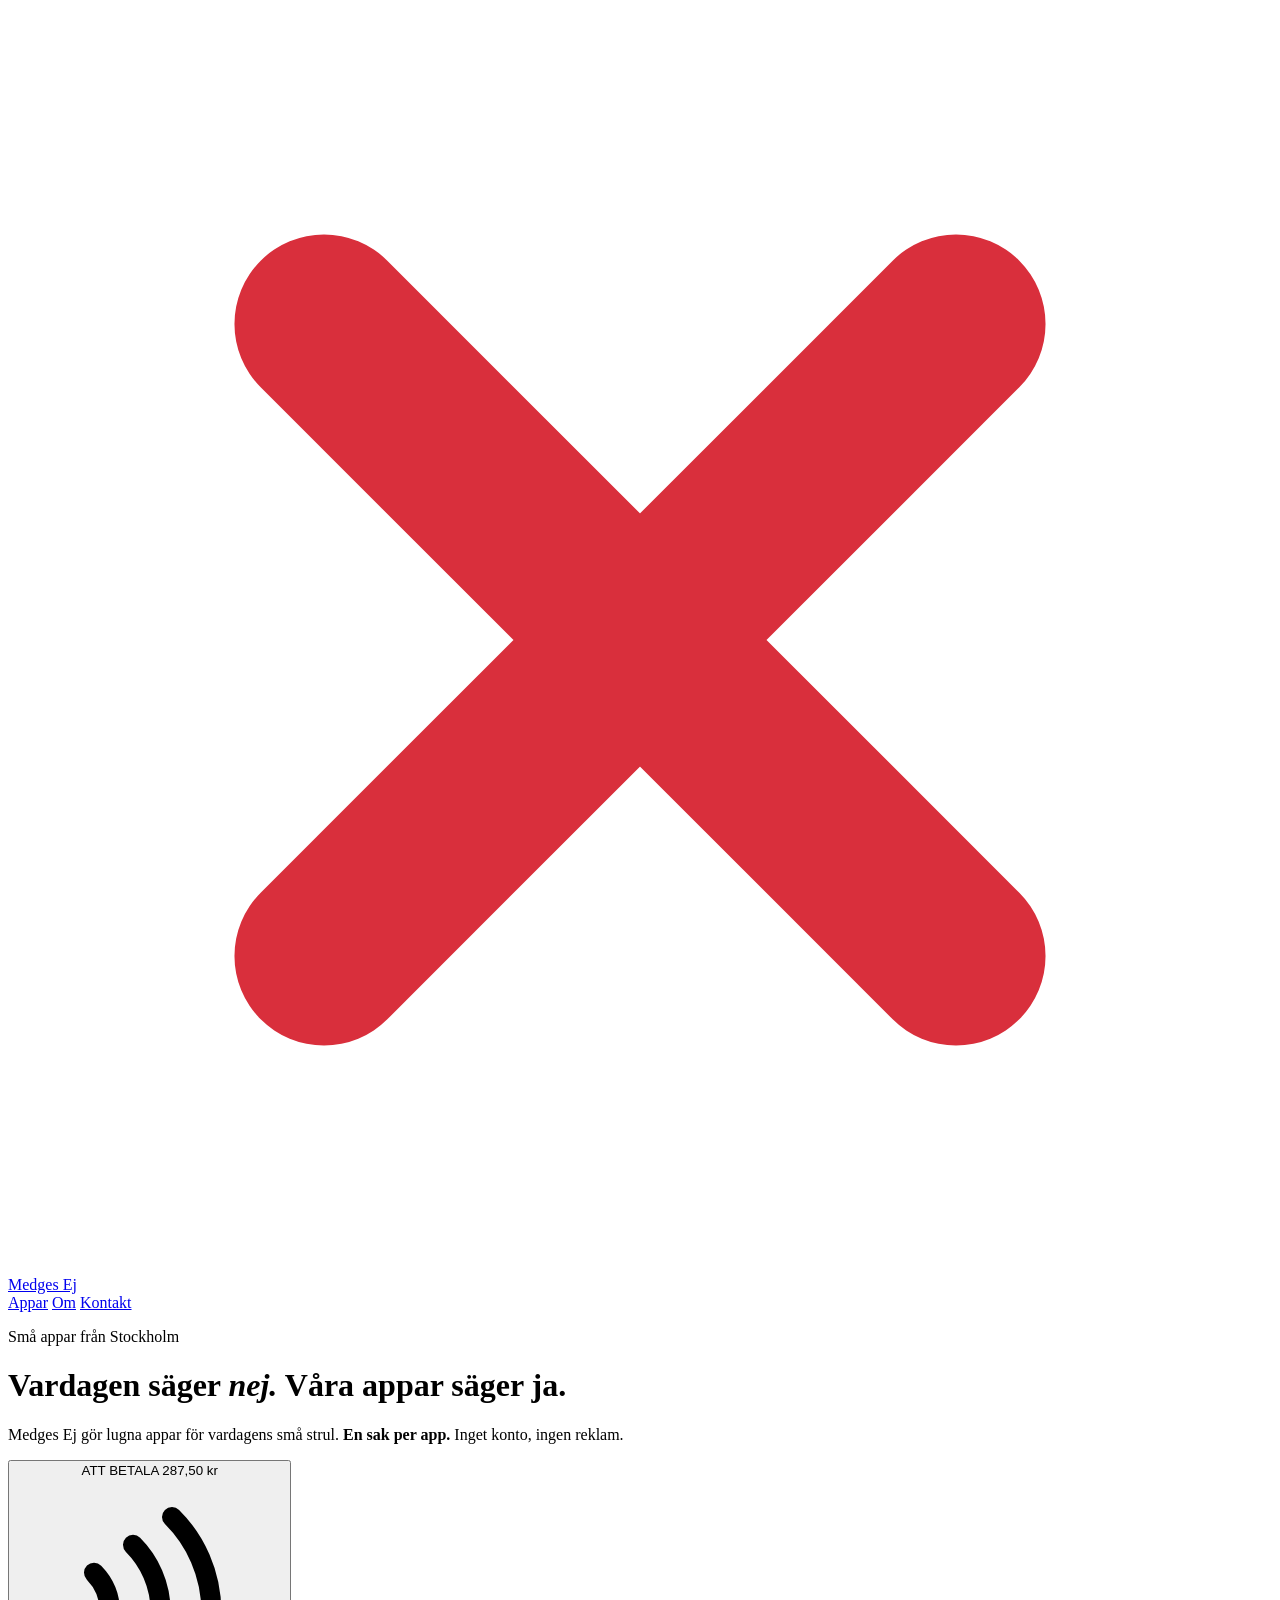
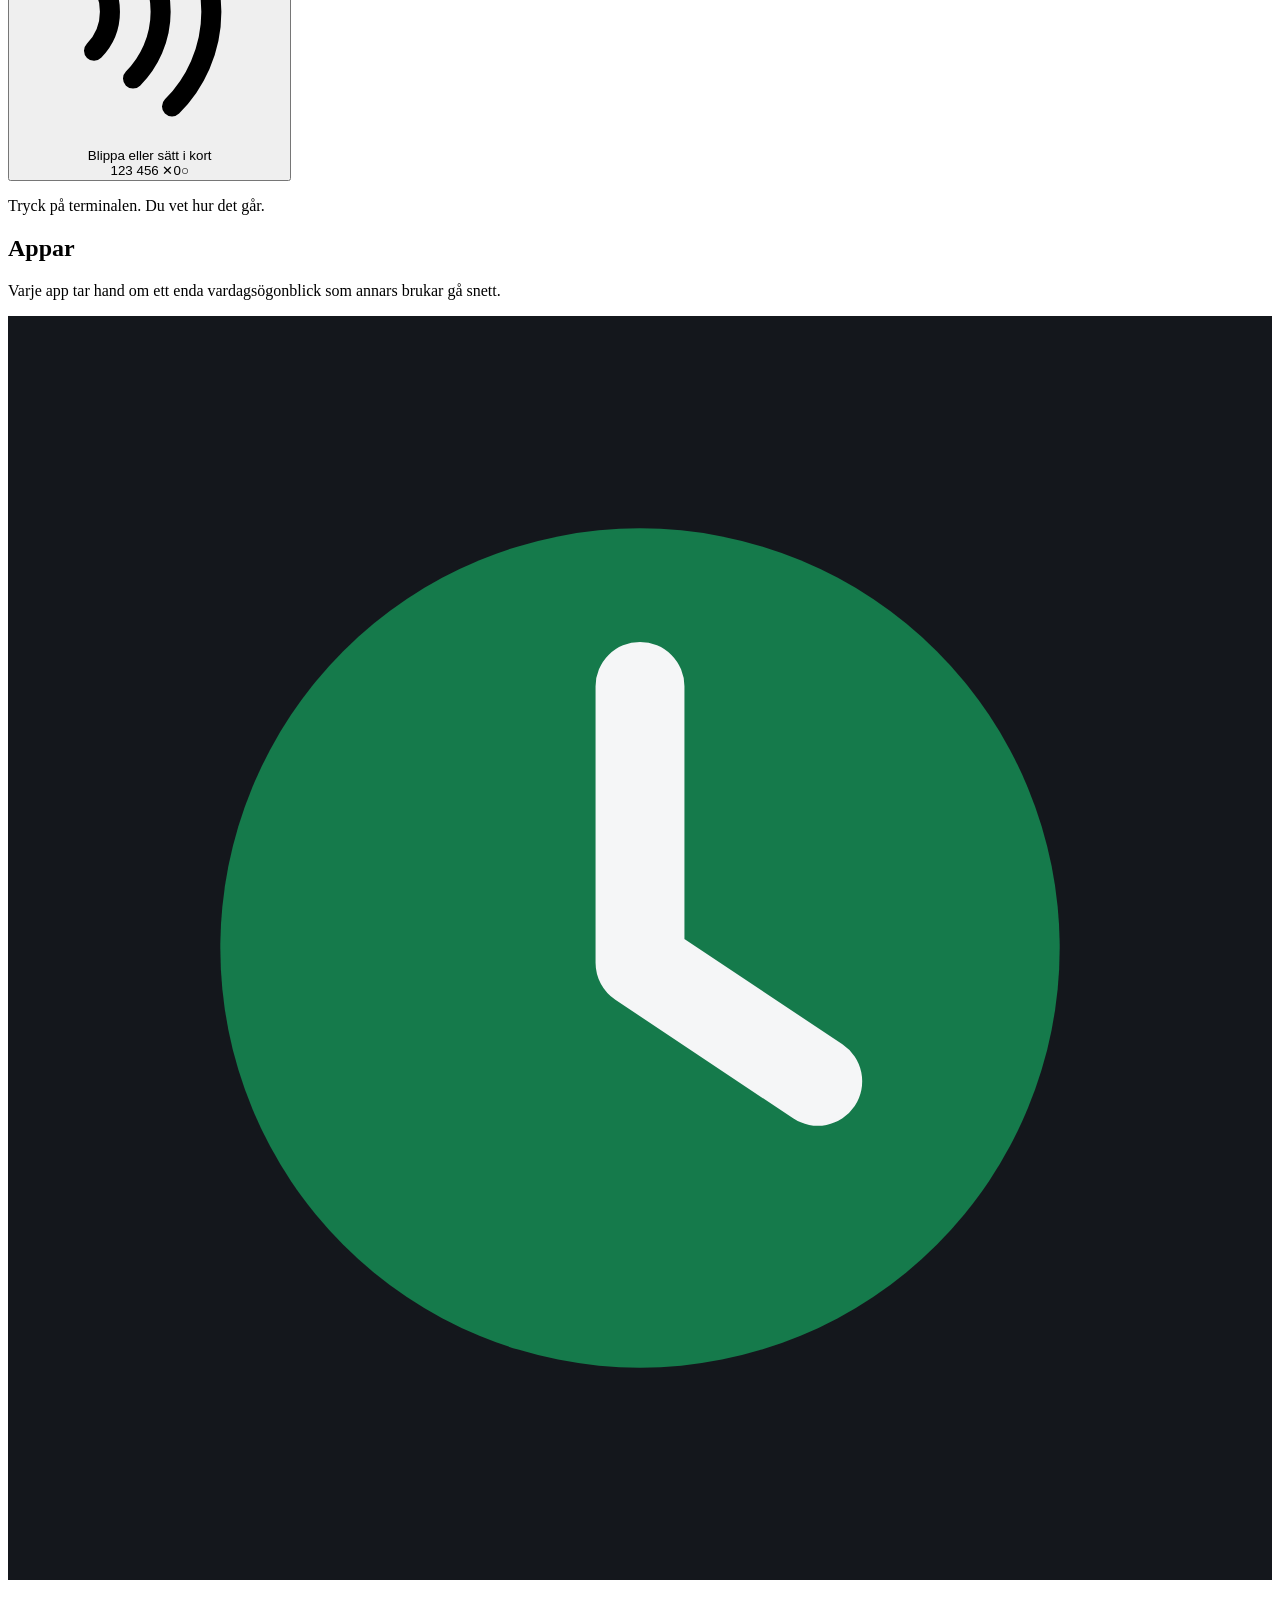
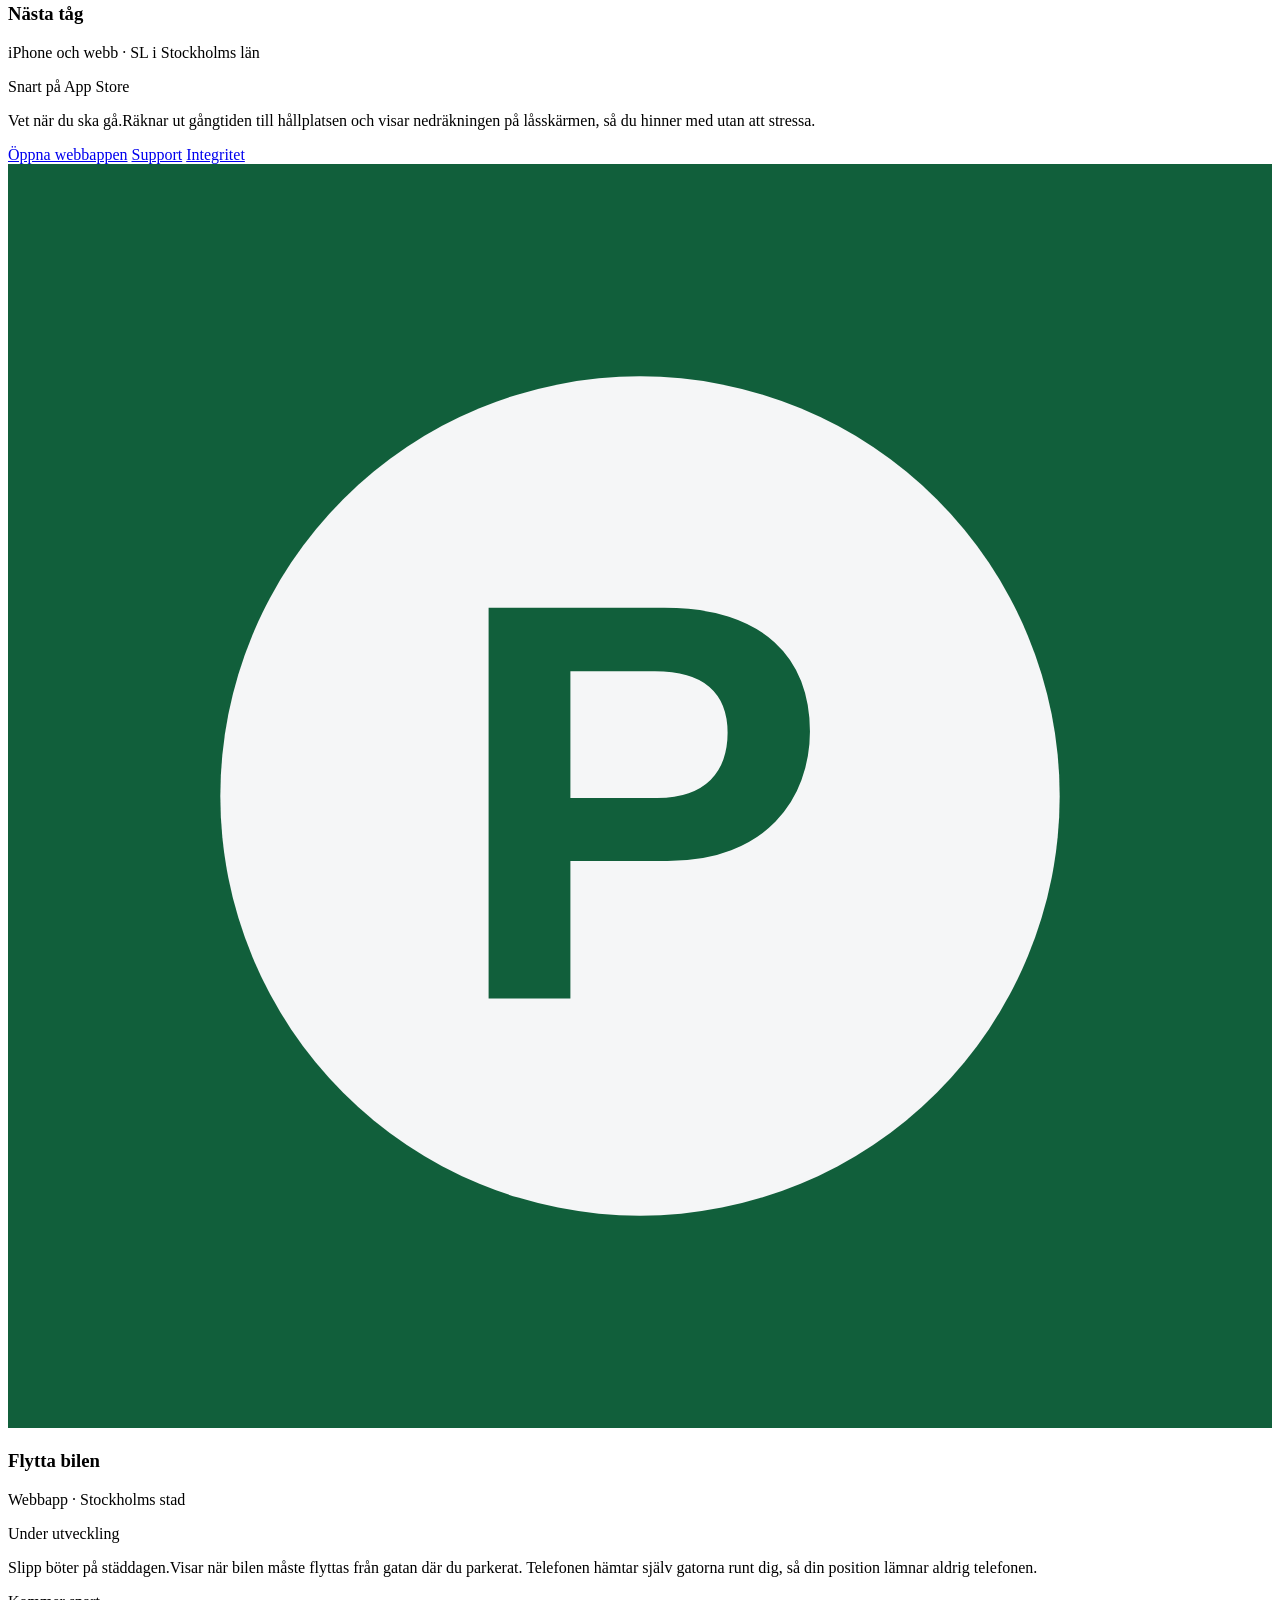
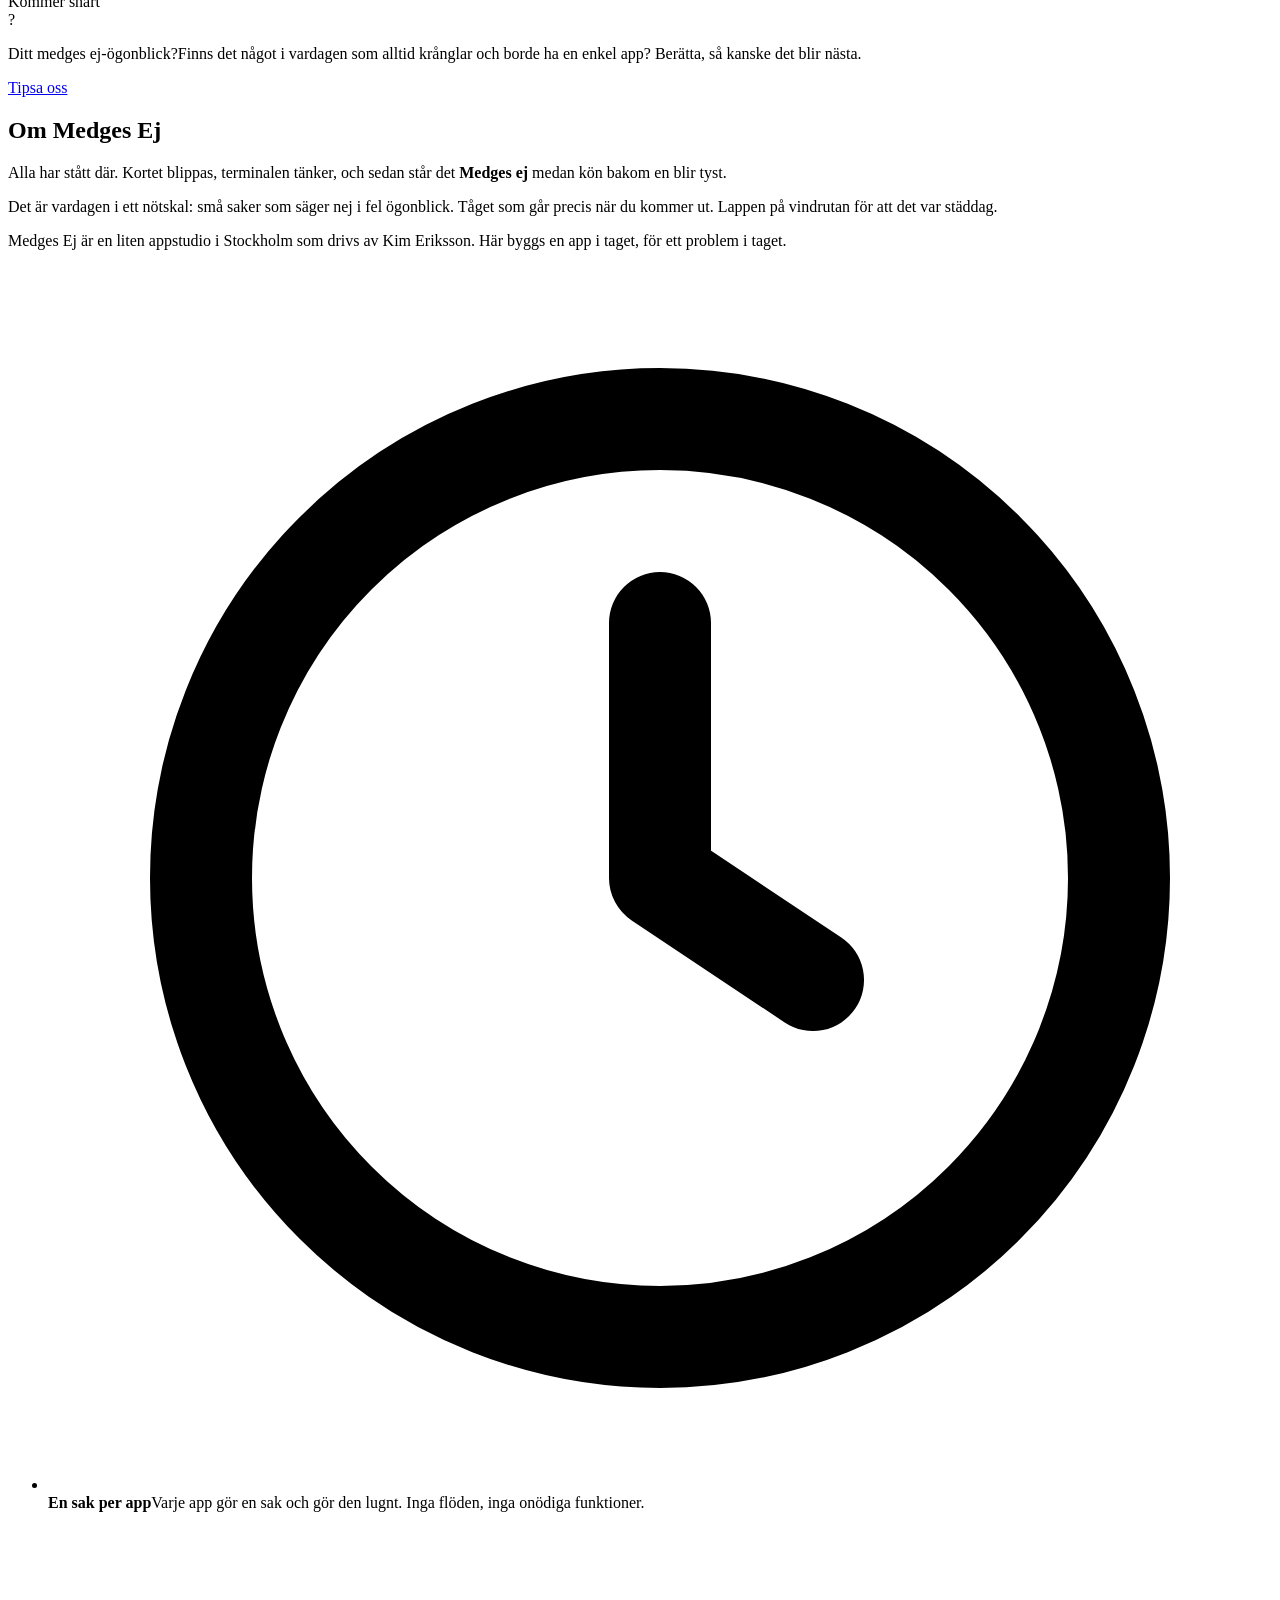
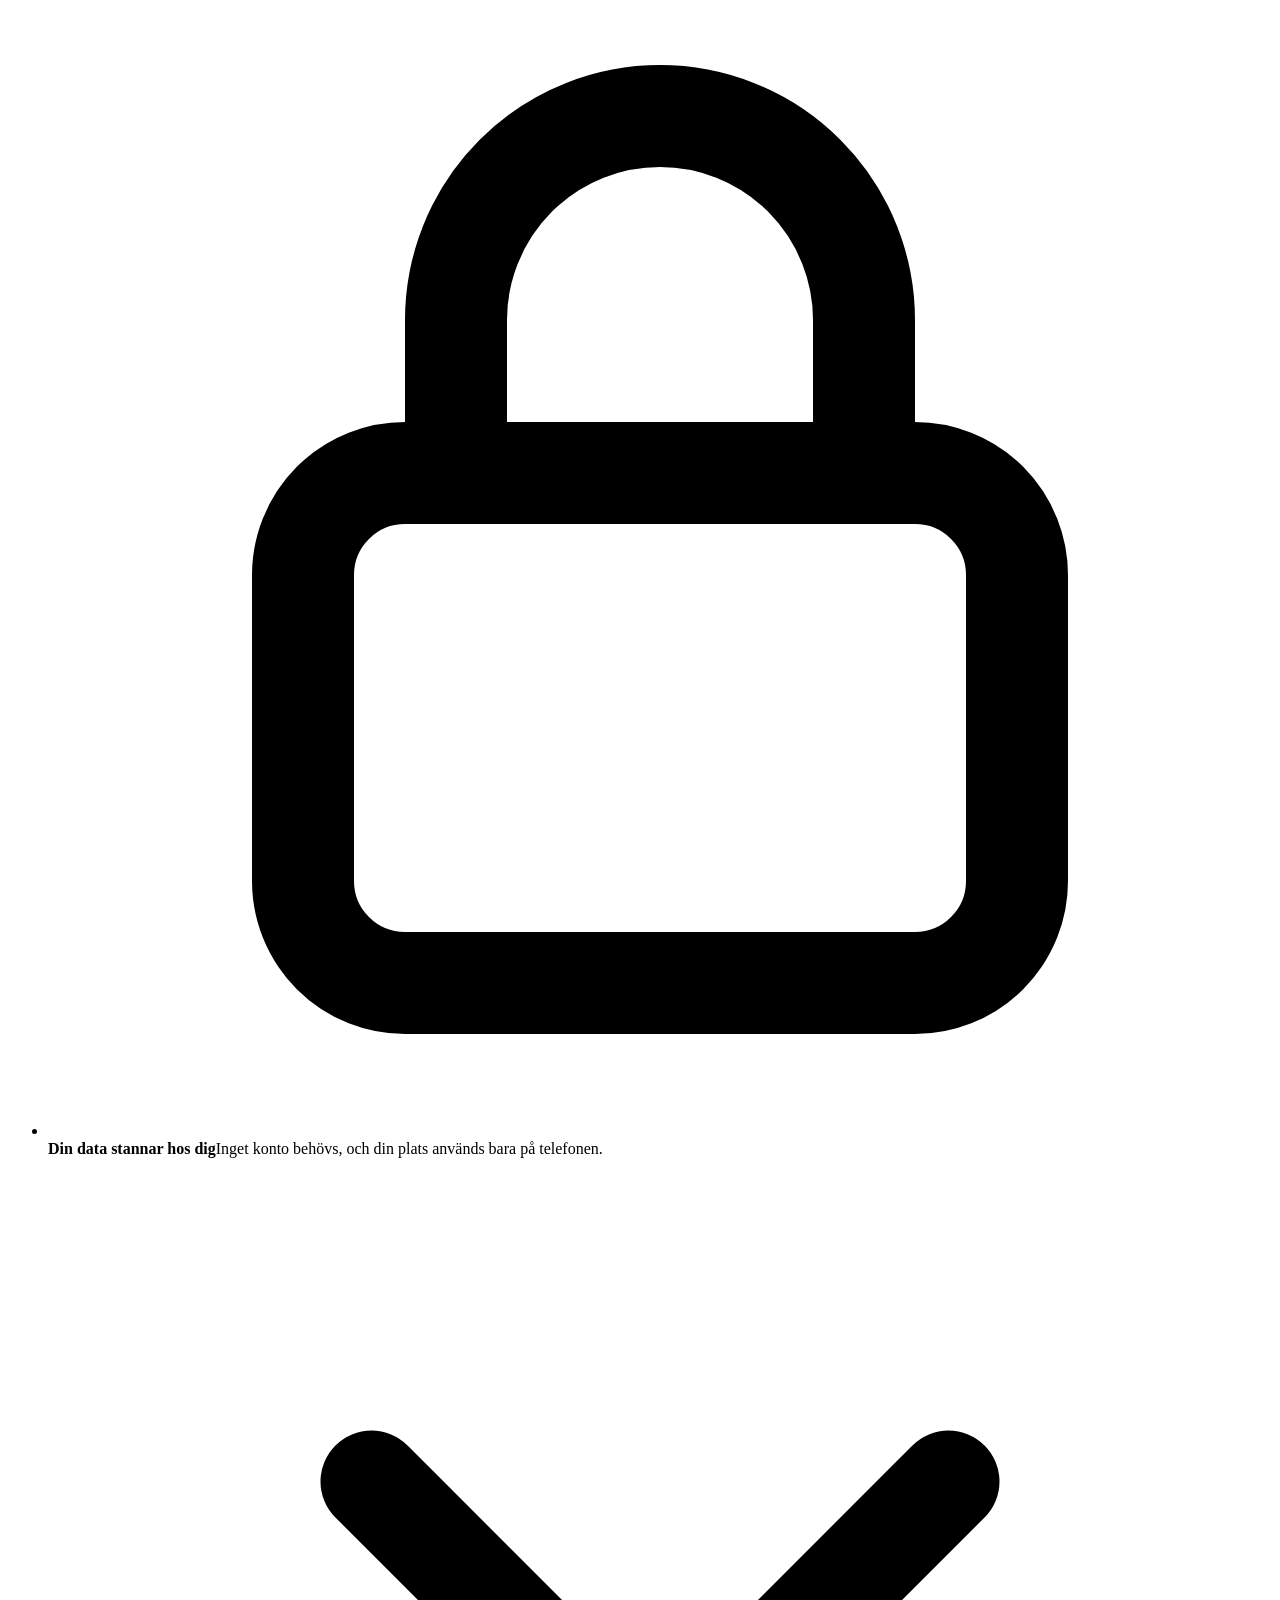
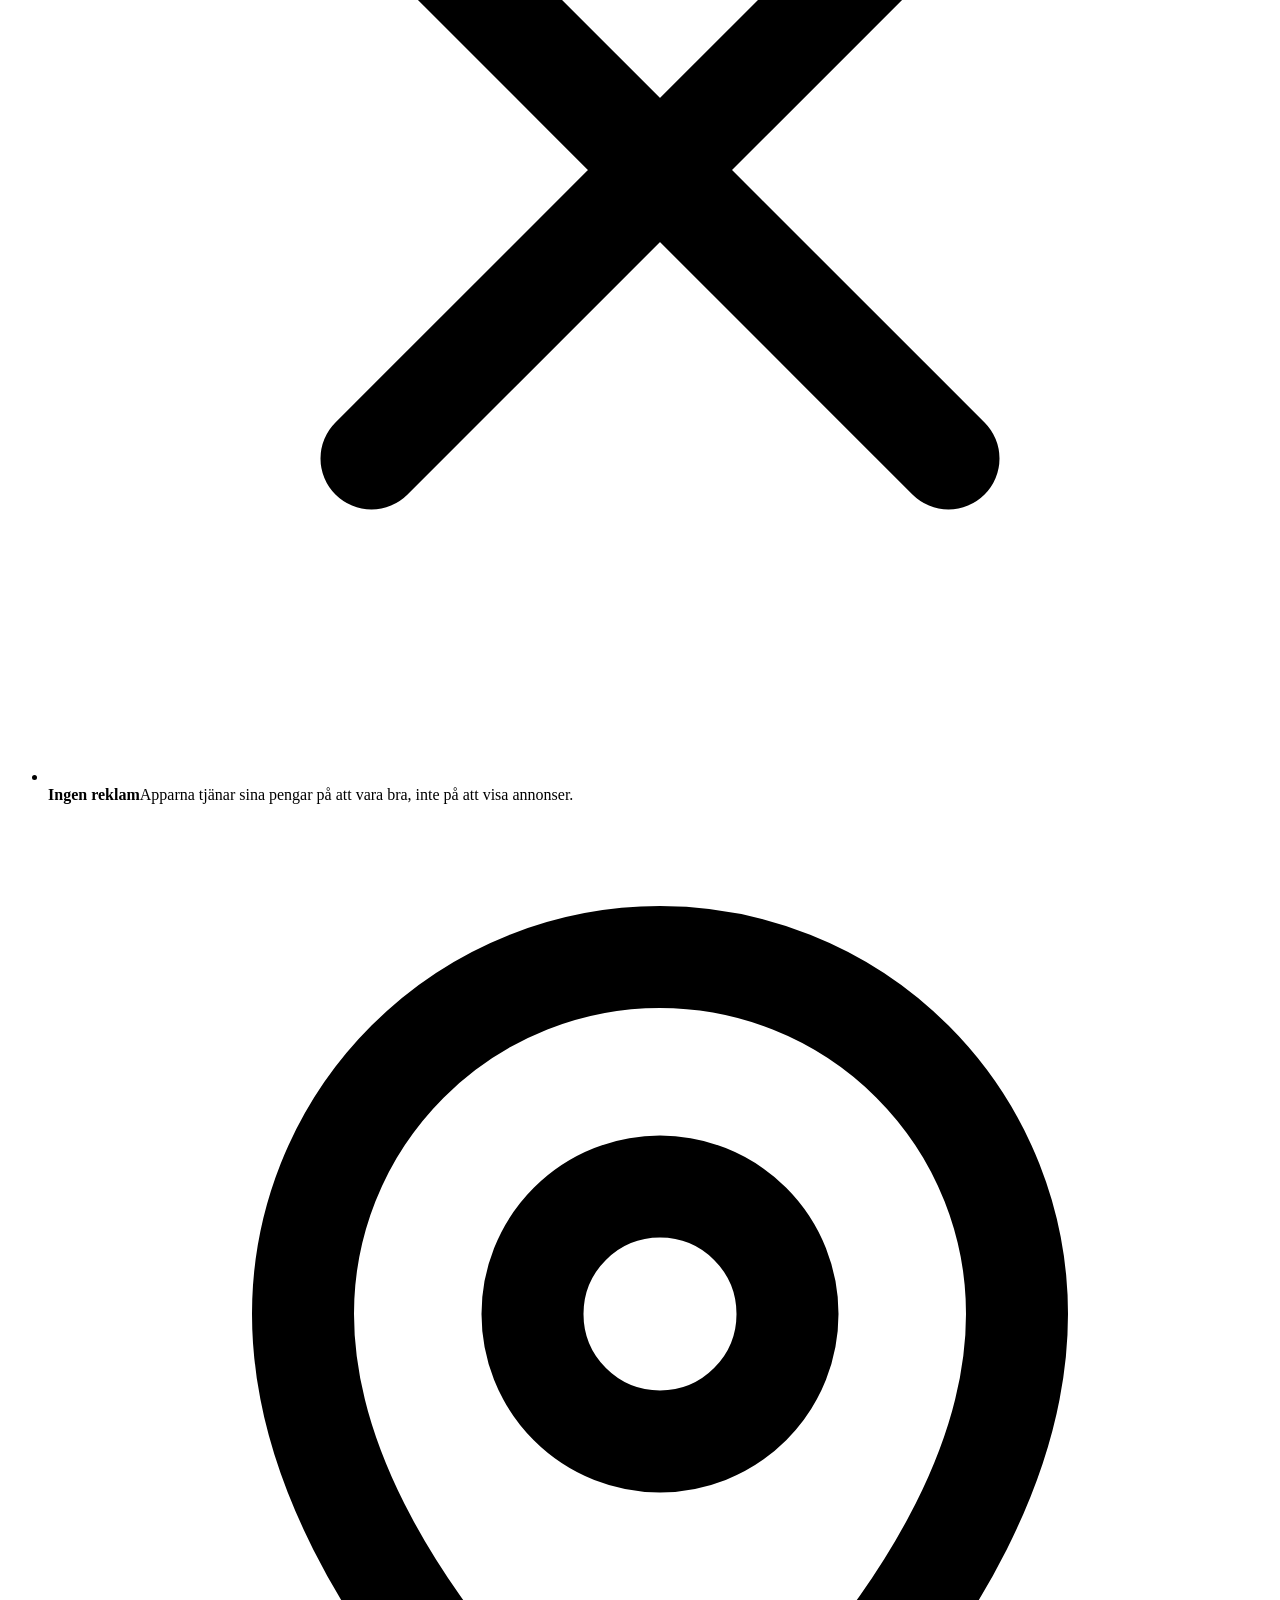
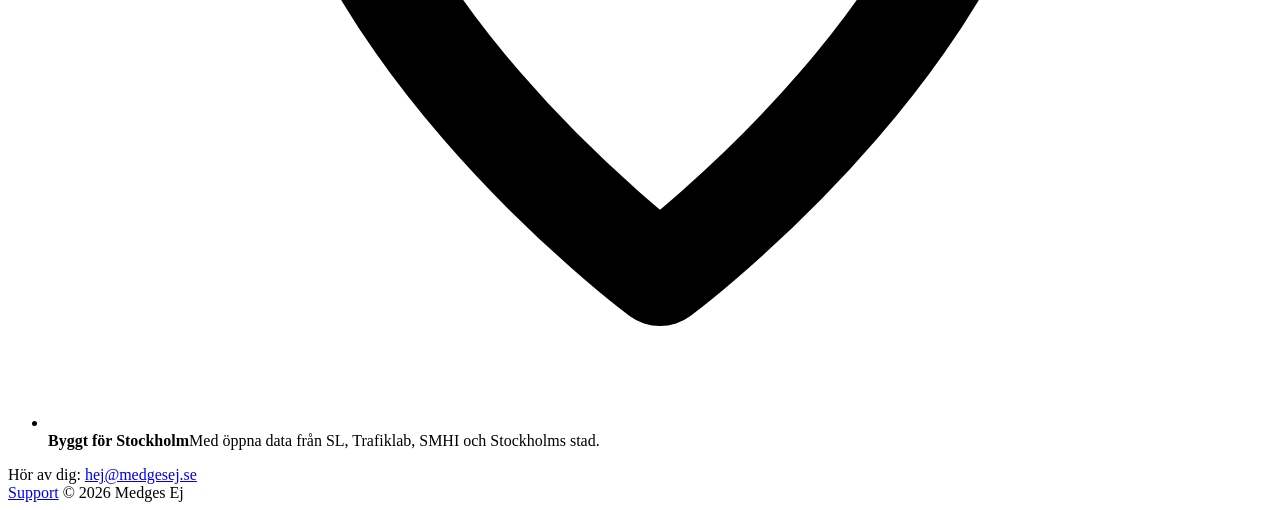
==== site/index.html @ c2c4c451 "Studiohubben på medgesej.se, med support och Nästa tåg inbyggda Hubben från designskissen blir egna " ====
<!doctype html>
<html lang="sv">
<head>
<meta charset="utf-8">
<meta name="viewport" content="width=device-width, initial-scale=1">
<title>Medges Ej – små appar för vardagens strul i Stockholm</title>
<meta name="description" content="Vardagen säger nej. Våra appar säger ja. Medges Ej är en liten appstudio i Stockholm som gör lugna appar för vardagens små strul. En sak per app, inget konto, ingen reklam.">
<link rel="canonical" href="https://medgesej.se/">
<meta name="theme-color" content="#eceeed" media="(prefers-color-scheme: light)">
<meta name="theme-color" content="#121514" media="(prefers-color-scheme: dark)">
<link rel="icon" href="/favicon.svg" type="image/svg+xml">
<link rel="apple-touch-icon" href="/apple-touch-icon.png">

<meta property="og:type" content="website">
<meta property="og:site_name" content="Medges Ej">
<meta property="og:locale" content="sv_SE">
<meta property="og:url" content="https://medgesej.se/">
<meta property="og:title" content="Vardagen säger nej. Våra appar säger ja.">
<meta property="og:description" content="Lugna appar för vardagens små strul i Stockholm. En sak per app, inget konto, ingen reklam.">
<meta property="og:image" content="https://medgesej.se/og.png">
<meta property="og:image:width" content="1200">
<meta property="og:image:height" content="630">
<meta property="og:image:alt" content="En kortterminal som visar Medges ej, bredvid rubriken Vardagen säger nej. Våra appar säger ja.">
<meta name="twitter:card" content="summary_large_image">

<link rel="preload" href="/fonts/familjen-grotesk-latin.woff2" as="font" type="font/woff2" crossorigin>
<link rel="preload" href="/fonts/figtree-latin.woff2" as="font" type="font/woff2" crossorigin>
<link rel="stylesheet" href="/style.css">
<script src="/main.js" defer></script>
</head>
<body>
<div class="wrap">
  <header class="top">
    <a class="logo" href="#top" aria-label="Medges Ej, till toppen">
      <span class="logo-x" aria-hidden="true"><svg viewBox="0 0 24 24" fill="none" stroke="#d92f3c" stroke-width="3.4" stroke-linecap="round"><path d="M6 6l12 12M18 6L6 18"/></svg></span>
      Medges Ej
    </a>
    <nav class="nav" aria-label="Huvudmeny">
      <a href="#appar">Appar</a>
      <a href="#om">Om</a>
      <a href="#kontakt">Kontakt</a>
    </nav>
  </header>

  <main id="top">
    <div class="hero">
      <div>
        <p class="eyebrow">Små appar från Stockholm</p>
        <h1>Vardagen säger <em>nej.</em> Våra appar säger ja.</h1>
        <p class="lede">Medges Ej gör lugna appar för vardagens små strul. <strong>En sak per app.</strong> Inget konto, ingen reklam.</p>
      </div>
      <div class="term-col">
        <button class="terminal" id="terminal" type="button" aria-label="Blippa kortet">
          <div class="screen" aria-live="polite">
            <div class="state" id="idle">
              <span class="amount-label">ATT BETALA</span>
              <span class="amount" id="amount">287,50 kr</span>
              <svg class="nfc" viewBox="0 0 24 24" fill="none" stroke="currentColor" stroke-width="1.8" stroke-linecap="round" aria-hidden="true">
                <path d="M7 8.5a5 5 0 0 1 0 7"/><path d="M10.5 6a8.5 8.5 0 0 1 0 12"/><path d="M14 3.5a12 12 0 0 1 0 17"/>
              </svg>
              <span class="prompt">Blippa eller sätt i kort</span>
            </div>
            <div class="state" id="busy" hidden>
              <div class="spinner" aria-hidden="true"></div>
              <span class="prompt">Behandlar…</span>
            </div>
            <div class="state" id="denied" hidden>
              <div class="x" aria-hidden="true">
                <svg viewBox="0 0 24 24" fill="none" stroke="#e0313f" stroke-width="3" stroke-linecap="round"><path d="M6 6l12 12M18 6L6 18"/></svg>
              </div>
              <span class="denied-title">Medges ej</span>
              <span class="denied-sub">Kontakta din kortutgivare</span>
            </div>
          </div>
          <div class="keys" aria-hidden="true">
            <span class="key">1</span><span class="key">2</span><span class="key">3</span>
            <span class="key">4</span><span class="key">5</span><span class="key">6</span>
            <span class="key red">✕</span><span class="key">0</span><span class="key green">○</span>
          </div>
          <div class="slot" aria-hidden="true"></div>
        </button>
        <p class="term-note" id="termNote">Tryck på terminalen. Du vet hur det går.</p>
      </div>
    </div>

    <section id="appar" aria-labelledby="appar-rubrik">
      <h2 id="appar-rubrik">Appar</h2>
      <p class="section-lede">Varje app tar hand om ett enda vardagsögonblick som annars brukar gå snett.</p>

      <div class="apps">
        <article class="app">
          <div class="app-head">
            <div class="app-icon" aria-hidden="true"><svg xmlns="http://www.w3.org/2000/svg" viewBox="0 0 512 512"><rect width="512" height="512" fill="#14171c"/><circle cx="256" cy="256" r="170" fill="#157a4b"/><path d="M256 150v112l72 48" fill="none" stroke="#f5f6f7" stroke-width="36" stroke-linecap="round" stroke-linejoin="round"/></svg></div>
            <div>
              <h3>Nästa tåg</h3>
              <p class="where">iPhone och webb · SL i Stockholms län</p>
            </div>
          </div>
          <span class="pill soon">Snart på App Store</span>
          <p class="what"><span class="tagline">Vet när du ska gå.</span>Räknar ut gångtiden till hållplatsen och visar nedräkningen på låsskärmen, så du hinner med utan att stressa.</p>
          <div class="links">
            <a class="primary" href="/nasta-tag/">Öppna webbappen</a>
            <a href="/support/">Support</a>
            <a href="/nasta-tag/integritet.html">Integritet</a>
          </div>
        </article>

        <article class="app">
          <div class="app-head">
            <div class="app-icon" aria-hidden="true"><svg xmlns="http://www.w3.org/2000/svg" viewBox="0 0 512 512"><rect width="512" height="512" fill="#115f3b"/><circle cx="256" cy="256" r="170" fill="#f5f6f7"/><text x="256" y="338" font-family="Helvetica,Arial,sans-serif" font-size="230" font-weight="700" text-anchor="middle" fill="#115f3b">P</text></svg></div>
            <div>
              <h3>Flytta bilen</h3>
              <p class="where">Webbapp · Stockholms stad</p>
            </div>
          </div>
          <span class="pill dev">Under utveckling</span>
          <p class="what"><span class="tagline">Slipp böter på städdagen.</span>Visar när bilen måste flyttas från gatan där du parkerat. Telefonen hämtar själv gatorna runt dig, så din position lämnar aldrig telefonen.</p>
          <div class="links">
            <span class="off">Kommer snart</span>
          </div>
        </article>

        <article class="app next">
          <div class="q" aria-hidden="true">?</div>
          <p class="what"><span class="tagline">Ditt medges ej-ögonblick?</span>Finns det något i vardagen som alltid krånglar och borde ha en enkel app? Berätta, så kanske det blir nästa.</p>
          <div class="links">
            <a href="mailto:hej@medgesej.se?subject=Tips%20p%C3%A5%20en%20app">Tipsa oss</a>
          </div>
        </article>
      </div>
    </section>

    <section id="om" aria-labelledby="om-rubrik">
      <div class="about">
        <div>
          <h2 id="om-rubrik">Om Medges Ej</h2>
          <p>Alla har stått där. Kortet blippas, terminalen tänker, och sedan står det <strong>Medges ej</strong> medan kön bakom en blir tyst.</p>
          <p>Det är vardagen i ett nötskal: små saker som säger nej i fel ögonblick. Tåget som går precis när du kommer ut. Lappen på vindrutan för att det var städdag.</p>
          <p>Medges Ej är en liten appstudio i Stockholm som drivs av Kim Eriksson. Här byggs en app i taget, för ett problem i taget.</p>
        </div>
        <ul class="principles" aria-label="Så bygger vi apparna">
          <li>
            <svg viewBox="0 0 24 24" fill="none" stroke="currentColor" stroke-width="2" stroke-linecap="round" stroke-linejoin="round" aria-hidden="true"><circle cx="12" cy="12" r="9"/><path d="M12 7v5l3 2"/></svg>
            <div><b>En sak per app</b><span>Varje app gör en sak och gör den lugnt. Inga flöden, inga onödiga funktioner.</span></div>
          </li>
          <li>
            <svg viewBox="0 0 24 24" fill="none" stroke="currentColor" stroke-width="2" stroke-linecap="round" stroke-linejoin="round" aria-hidden="true"><rect x="5" y="11" width="14" height="10" rx="2"/><path d="M8 11V8a4 4 0 0 1 8 0v3"/></svg>
            <div><b>Din data stannar hos dig</b><span>Inget konto behövs, och din plats används bara på telefonen.</span></div>
          </li>
          <li>
            <svg viewBox="0 0 24 24" fill="none" stroke="currentColor" stroke-width="2" stroke-linecap="round" stroke-linejoin="round" aria-hidden="true"><path d="M4 12h16M12 4v16" transform="rotate(45 12 12)"/></svg>
            <div><b>Ingen reklam</b><span>Apparna tjänar sina pengar på att vara bra, inte på att visa annonser.</span></div>
          </li>
          <li>
            <svg viewBox="0 0 24 24" fill="none" stroke="currentColor" stroke-width="2" stroke-linecap="round" stroke-linejoin="round" aria-hidden="true"><path d="M12 21s-7-5.2-7-11a7 7 0 0 1 14 0c0 5.8-7 11-7 11z"/><circle cx="12" cy="10" r="2.5"/></svg>
            <div><b>Byggt för Stockholm</b><span>Med öppna data från SL, Trafiklab, SMHI och Stockholms stad.</span></div>
          </li>
        </ul>
      </div>
    </section>
  </main>

  <footer id="kontakt">
    <div class="contact">
      <span>Hör av dig:</span>
      <a href="mailto:hej@medgesej.se">hej@medgesej.se</a>
      <button class="copy" id="copyMail" type="button" hidden>Kopiera</button>
      <span id="copyOut" aria-live="polite"></span>
    </div>
    <div class="foot-links">
      <a href="/support/">Support</a>
      <span>© 2026 Medges Ej</span>
    </div>
  </footer>
</div>
</body>
</html>
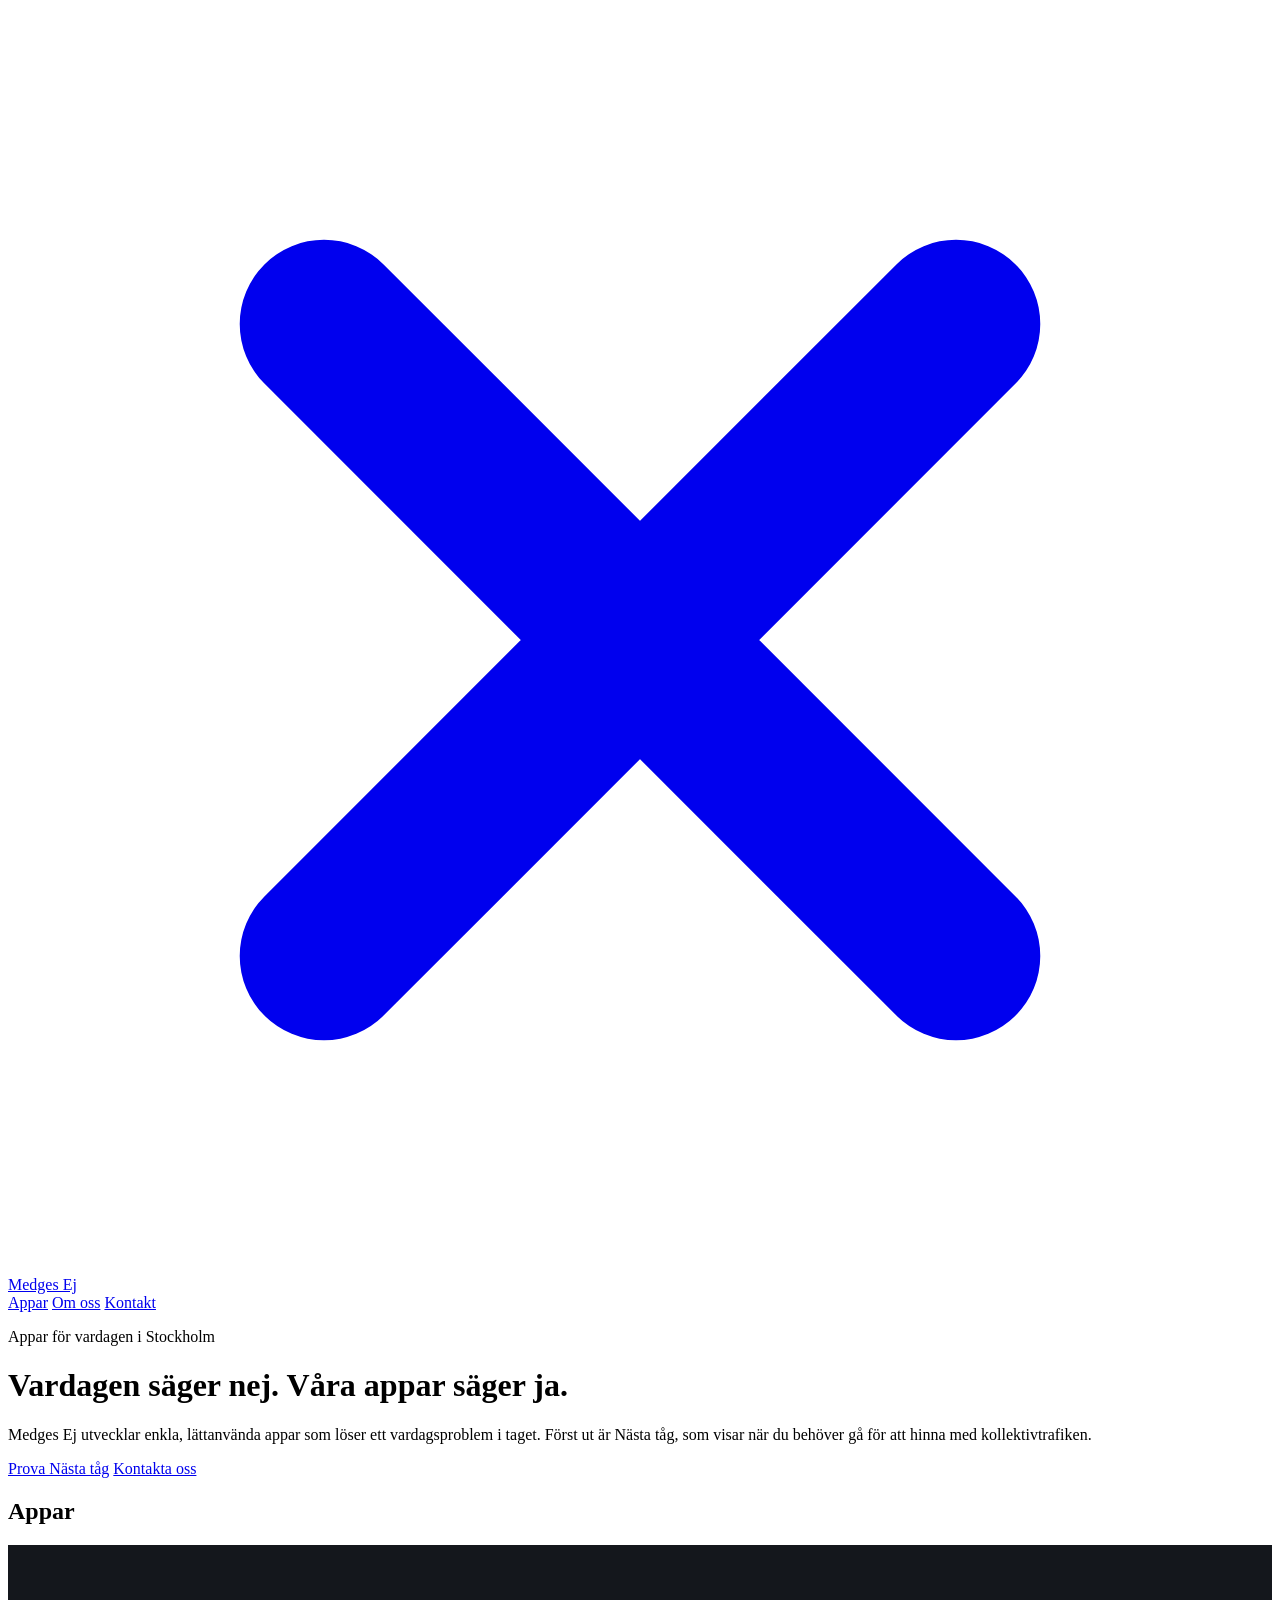
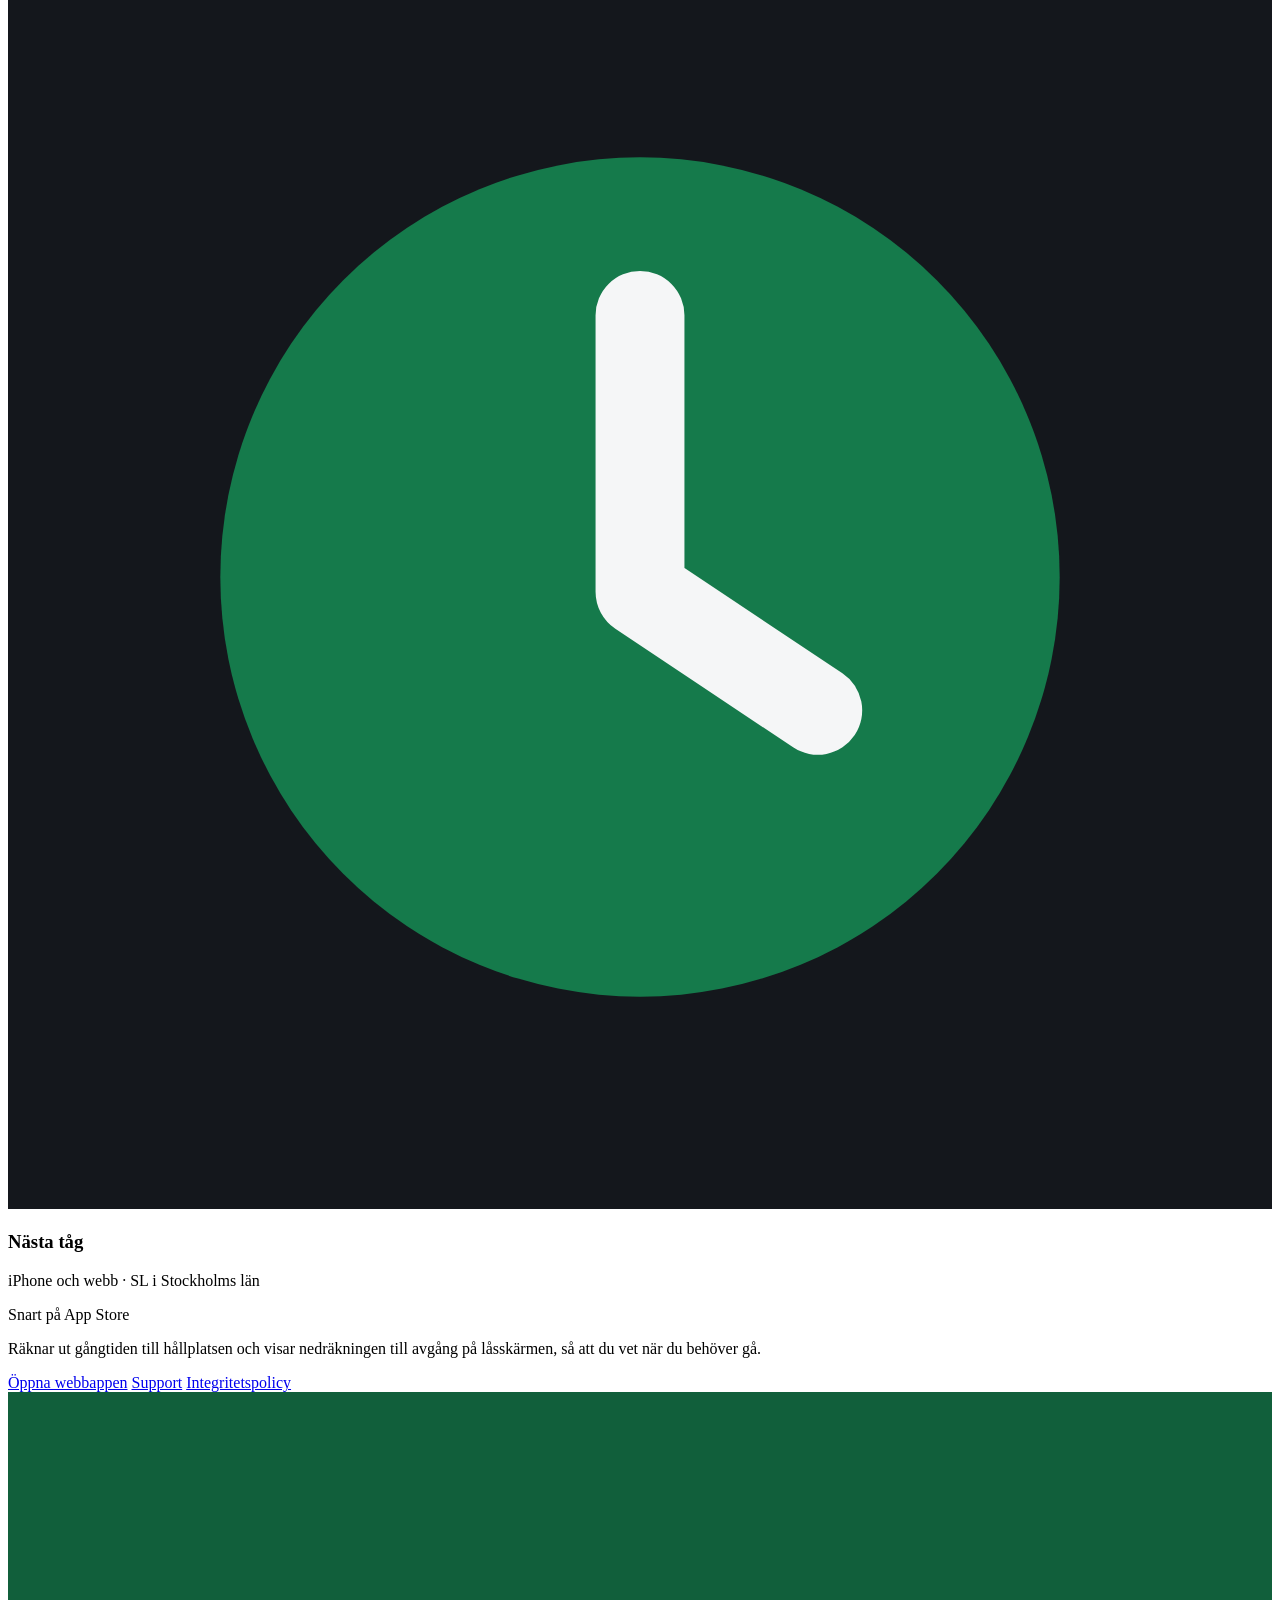
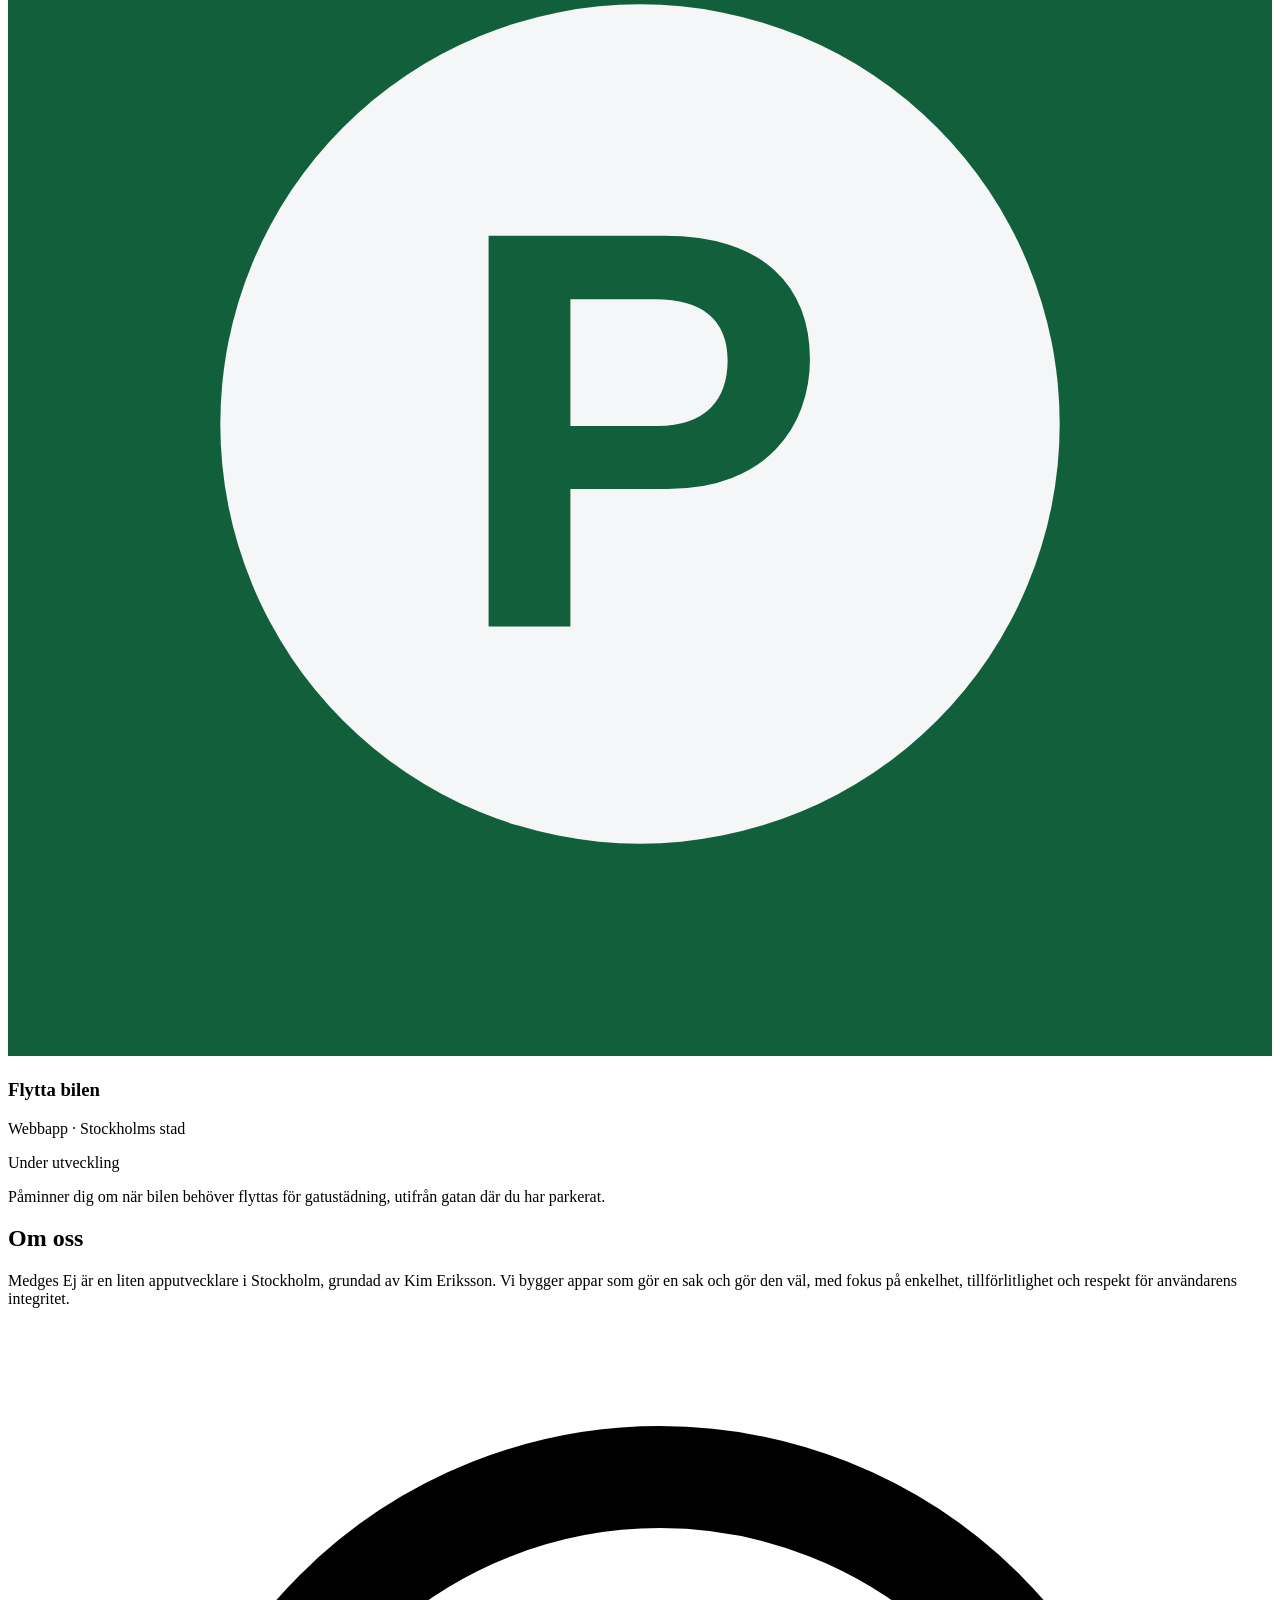
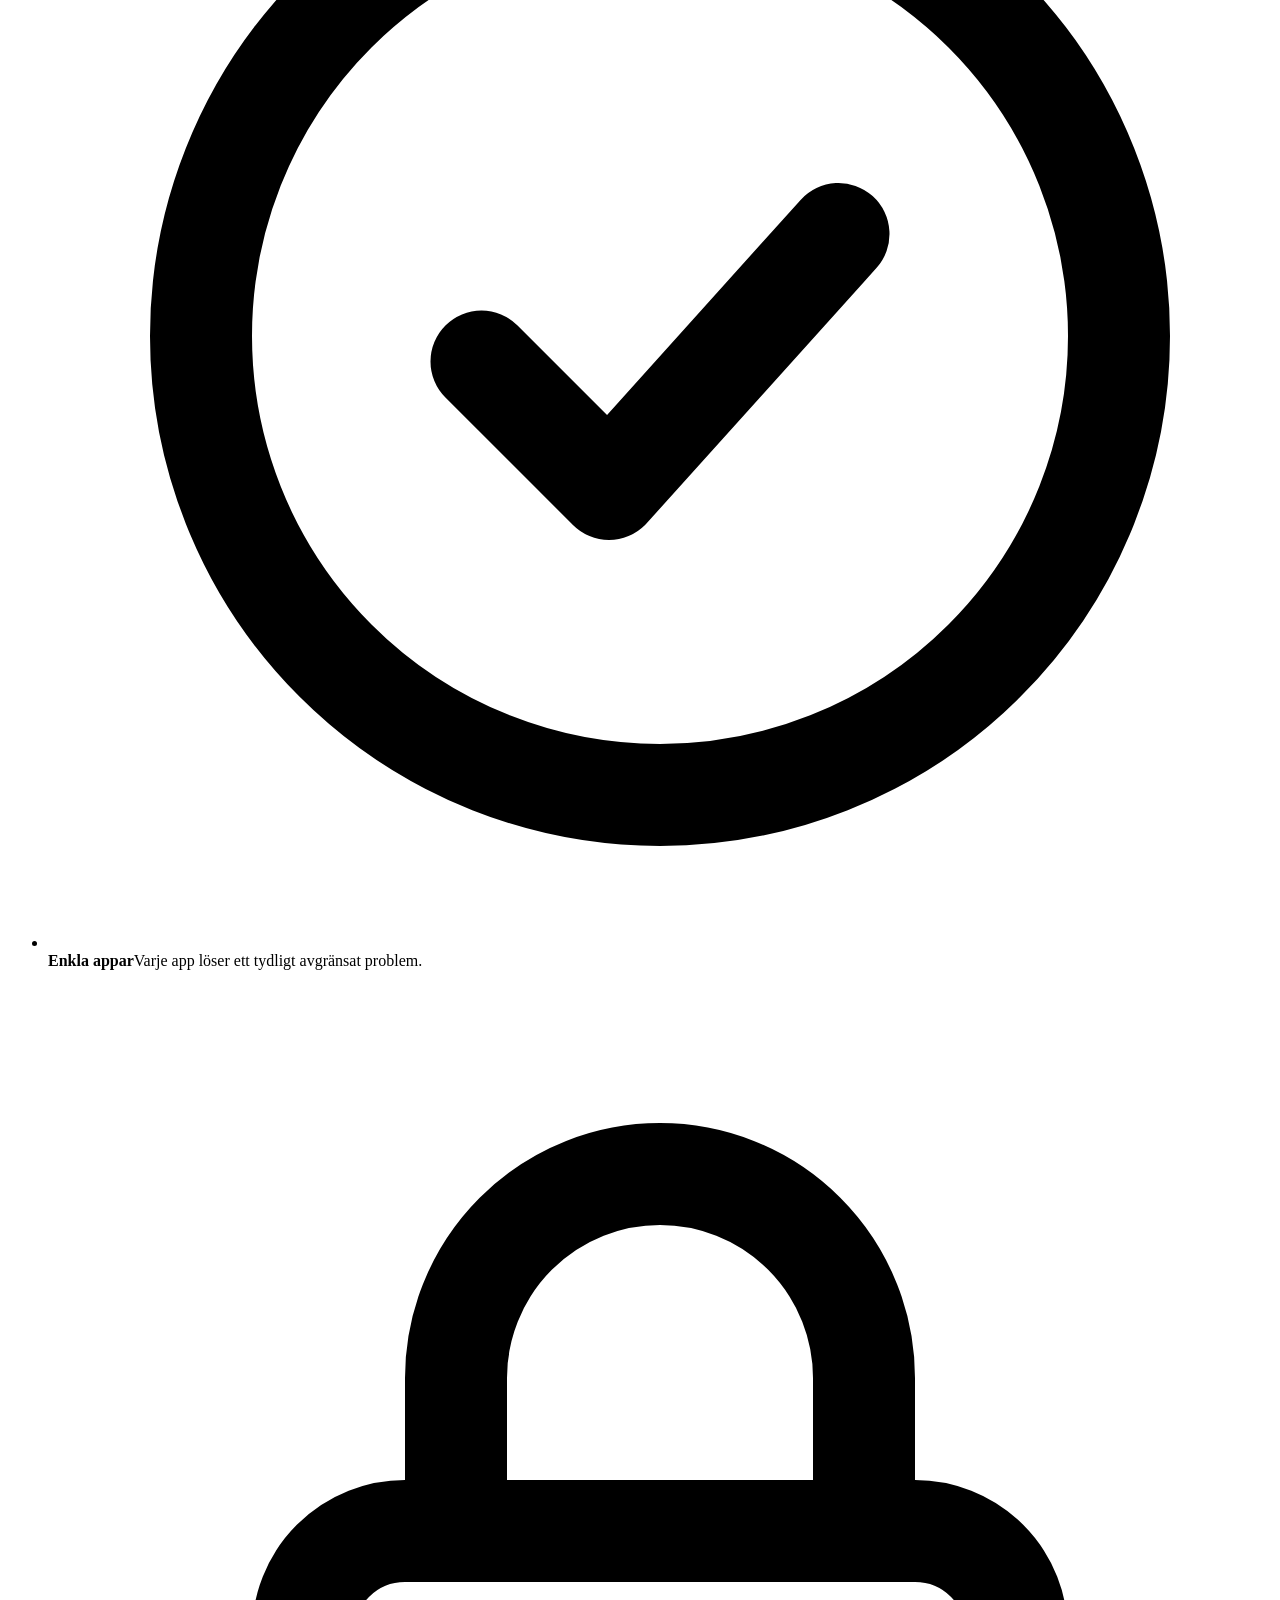
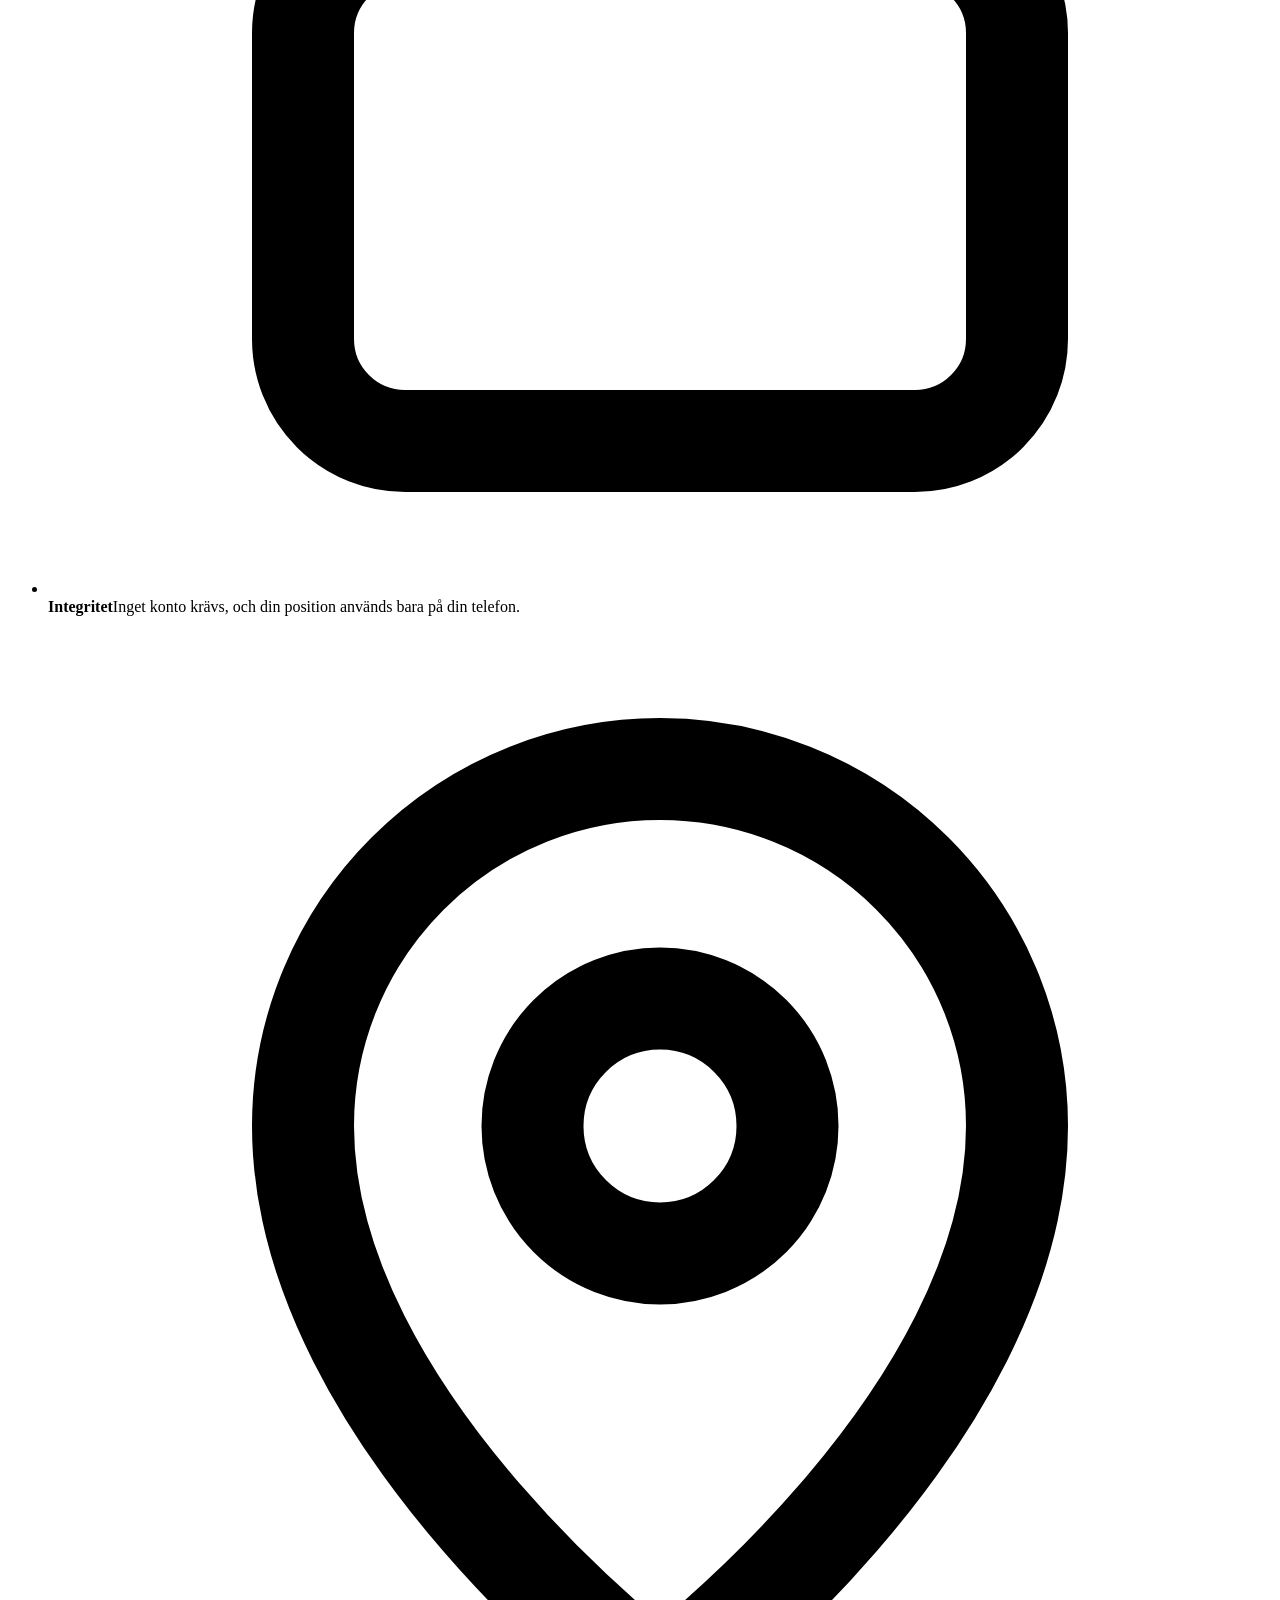
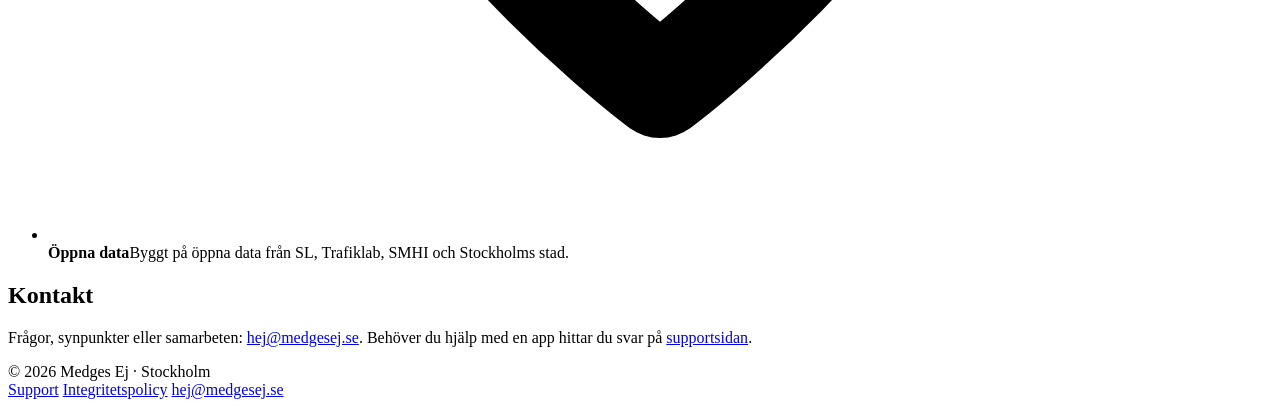
==== commit 4cf84136: "Saklig startsida: betalterminalen och skämten tas bort Terminalen med blippljud och Medges ej-skärme" ====
--- a/site/index.html
+++ b/site/index.html
@@ -3,10 +3,10 @@
 <head>
 <meta charset="utf-8">
 <meta name="viewport" content="width=device-width, initial-scale=1">
-<title>Medges Ej – små appar för vardagens strul i Stockholm</title>
-<meta name="description" content="Vardagen säger nej. Våra appar säger ja. Medges Ej är en liten appstudio i Stockholm som gör lugna appar för vardagens små strul. En sak per app, inget konto, ingen reklam.">
+<title>Medges Ej – appar för vardagen i Stockholm</title>
+<meta name="description" content="Medges Ej utvecklar enkla appar för vardagen i Stockholm. Appen Nästa tåg visar när du behöver gå för att hinna med kollektivtrafiken.">
 <link rel="canonical" href="https://medgesej.se/">
-<meta name="theme-color" content="#eceeed" media="(prefers-color-scheme: light)">
+<meta name="theme-color" content="#f6f7f6" media="(prefers-color-scheme: light)">
 <meta name="theme-color" content="#121514" media="(prefers-color-scheme: dark)">
 <link rel="icon" href="/favicon.svg" type="image/svg+xml">
 <link rel="apple-touch-icon" href="/apple-touch-icon.png">
@@ -15,77 +15,45 @@
 <meta property="og:site_name" content="Medges Ej">
 <meta property="og:locale" content="sv_SE">
 <meta property="og:url" content="https://medgesej.se/">
-<meta property="og:title" content="Vardagen säger nej. Våra appar säger ja.">
-<meta property="og:description" content="Lugna appar för vardagens små strul i Stockholm. En sak per app, inget konto, ingen reklam.">
+<meta property="og:title" content="Medges Ej – appar för vardagen i Stockholm">
+<meta property="og:description" content="Enkla appar för vardagen i Stockholm. Först ut är Nästa tåg.">
 <meta property="og:image" content="https://medgesej.se/og.png">
 <meta property="og:image:width" content="1200">
 <meta property="og:image:height" content="630">
-<meta property="og:image:alt" content="En kortterminal som visar Medges ej, bredvid rubriken Vardagen säger nej. Våra appar säger ja.">
+<meta property="og:image:alt" content="Medges Ej – appar för vardagen i Stockholm">
 <meta name="twitter:card" content="summary_large_image">
 
 <link rel="preload" href="/fonts/familjen-grotesk-latin.woff2" as="font" type="font/woff2" crossorigin>
 <link rel="preload" href="/fonts/figtree-latin.woff2" as="font" type="font/woff2" crossorigin>
 <link rel="stylesheet" href="/style.css">
-<script src="/main.js" defer></script>
 </head>
 <body>
 <div class="wrap">
   <header class="top">
-    <a class="logo" href="#top" aria-label="Medges Ej, till toppen">
-      <span class="logo-x" aria-hidden="true"><svg viewBox="0 0 24 24" fill="none" stroke="#d92f3c" stroke-width="3.4" stroke-linecap="round"><path d="M6 6l12 12M18 6L6 18"/></svg></span>
+    <a class="logo" href="/" aria-label="Medges Ej, startsida">
+      <span class="logo-mark" aria-hidden="true"><svg viewBox="0 0 24 24" fill="none" stroke="currentColor" stroke-width="3.2" stroke-linecap="round"><path d="M6 6l12 12M18 6L6 18"/></svg></span>
       Medges Ej
     </a>
     <nav class="nav" aria-label="Huvudmeny">
       <a href="#appar">Appar</a>
-      <a href="#om">Om</a>
+      <a href="#om">Om oss</a>
       <a href="#kontakt">Kontakt</a>
     </nav>
   </header>
 
-  <main id="top">
+  <main>
     <div class="hero">
-      <div>
-        <p class="eyebrow">Små appar från Stockholm</p>
-        <h1>Vardagen säger <em>nej.</em> Våra appar säger ja.</h1>
-        <p class="lede">Medges Ej gör lugna appar för vardagens små strul. <strong>En sak per app.</strong> Inget konto, ingen reklam.</p>
-      </div>
-      <div class="term-col">
-        <button class="terminal" id="terminal" type="button" aria-label="Blippa kortet">
-          <div class="screen" aria-live="polite">
-            <div class="state" id="idle">
-              <span class="amount-label">ATT BETALA</span>
-              <span class="amount" id="amount">287,50 kr</span>
-              <svg class="nfc" viewBox="0 0 24 24" fill="none" stroke="currentColor" stroke-width="1.8" stroke-linecap="round" aria-hidden="true">
-                <path d="M7 8.5a5 5 0 0 1 0 7"/><path d="M10.5 6a8.5 8.5 0 0 1 0 12"/><path d="M14 3.5a12 12 0 0 1 0 17"/>
-              </svg>
-              <span class="prompt">Blippa eller sätt i kort</span>
-            </div>
-            <div class="state" id="busy" hidden>
-              <div class="spinner" aria-hidden="true"></div>
-              <span class="prompt">Behandlar…</span>
-            </div>
-            <div class="state" id="denied" hidden>
-              <div class="x" aria-hidden="true">
-                <svg viewBox="0 0 24 24" fill="none" stroke="#e0313f" stroke-width="3" stroke-linecap="round"><path d="M6 6l12 12M18 6L6 18"/></svg>
-              </div>
-              <span class="denied-title">Medges ej</span>
-              <span class="denied-sub">Kontakta din kortutgivare</span>
-            </div>
-          </div>
-          <div class="keys" aria-hidden="true">
-            <span class="key">1</span><span class="key">2</span><span class="key">3</span>
-            <span class="key">4</span><span class="key">5</span><span class="key">6</span>
-            <span class="key red">✕</span><span class="key">0</span><span class="key green">○</span>
-          </div>
-          <div class="slot" aria-hidden="true"></div>
-        </button>
-        <p class="term-note" id="termNote">Tryck på terminalen. Du vet hur det går.</p>
+      <p class="eyebrow">Appar för vardagen i Stockholm</p>
+      <h1>Vardagen säger nej. Våra appar säger ja.</h1>
+      <p class="lede">Medges Ej utvecklar enkla, lättanvända appar som löser ett vardagsproblem i taget. Först ut är Nästa tåg, som visar när du behöver gå för att hinna med kollektivtrafiken.</p>
+      <div class="cta">
+        <a class="button" href="/nasta-tag/">Prova Nästa tåg</a>
+        <a class="button ghost" href="#kontakt">Kontakta oss</a>
       </div>
     </div>
 
     <section id="appar" aria-labelledby="appar-rubrik">
       <h2 id="appar-rubrik">Appar</h2>
-      <p class="section-lede">Varje app tar hand om ett enda vardagsögonblick som annars brukar gå snett.</p>
 
       <div class="apps">
         <article class="app">
@@ -97,11 +65,11 @@
             </div>
           </div>
           <span class="pill soon">Snart på App Store</span>
-          <p class="what"><span class="tagline">Vet när du ska gå.</span>Räknar ut gångtiden till hållplatsen och visar nedräkningen på låsskärmen, så du hinner med utan att stressa.</p>
+          <p class="what">Räknar ut gångtiden till hållplatsen och visar nedräkningen till avgång på låsskärmen, så att du vet när du behöver gå.</p>
           <div class="links">
             <a class="primary" href="/nasta-tag/">Öppna webbappen</a>
             <a href="/support/">Support</a>
-            <a href="/nasta-tag/integritet.html">Integritet</a>
+            <a href="/nasta-tag/integritet.html">Integritetspolicy</a>
           </div>
         </article>
 
@@ -114,18 +82,7 @@
             </div>
           </div>
           <span class="pill dev">Under utveckling</span>
-          <p class="what"><span class="tagline">Slipp böter på städdagen.</span>Visar när bilen måste flyttas från gatan där du parkerat. Telefonen hämtar själv gatorna runt dig, så din position lämnar aldrig telefonen.</p>
-          <div class="links">
-            <span class="off">Kommer snart</span>
-          </div>
-        </article>
-
-        <article class="app next">
-          <div class="q" aria-hidden="true">?</div>
-          <p class="what"><span class="tagline">Ditt medges ej-ögonblick?</span>Finns det något i vardagen som alltid krånglar och borde ha en enkel app? Berätta, så kanske det blir nästa.</p>
-          <div class="links">
-            <a href="mailto:hej@medgesej.se?subject=Tips%20p%C3%A5%20en%20app">Tipsa oss</a>
-          </div>
+          <p class="what">Påminner dig om när bilen behöver flyttas för gatustädning, utifrån gatan där du har parkerat.</p>
         </article>
       </div>
     </section>
@@ -133,44 +90,39 @@
     <section id="om" aria-labelledby="om-rubrik">
       <div class="about">
         <div>
-          <h2 id="om-rubrik">Om Medges Ej</h2>
-          <p>Alla har stått där. Kortet blippas, terminalen tänker, och sedan står det <strong>Medges ej</strong> medan kön bakom en blir tyst.</p>
-          <p>Det är vardagen i ett nötskal: små saker som säger nej i fel ögonblick. Tåget som går precis när du kommer ut. Lappen på vindrutan för att det var städdag.</p>
-          <p>Medges Ej är en liten appstudio i Stockholm som drivs av Kim Eriksson. Här byggs en app i taget, för ett problem i taget.</p>
+          <h2 id="om-rubrik">Om oss</h2>
+          <p>Medges Ej är en liten apputvecklare i Stockholm, grundad av Kim Eriksson. Vi bygger appar som gör en sak och gör den väl, med fokus på enkelhet, tillförlitlighet och respekt för användarens integritet.</p>
         </div>
-        <ul class="principles" aria-label="Så bygger vi apparna">
+        <ul class="principles" aria-label="Så arbetar vi">
           <li>
-            <svg viewBox="0 0 24 24" fill="none" stroke="currentColor" stroke-width="2" stroke-linecap="round" stroke-linejoin="round" aria-hidden="true"><circle cx="12" cy="12" r="9"/><path d="M12 7v5l3 2"/></svg>
-            <div><b>En sak per app</b><span>Varje app gör en sak och gör den lugnt. Inga flöden, inga onödiga funktioner.</span></div>
+            <svg viewBox="0 0 24 24" fill="none" stroke="currentColor" stroke-width="2" stroke-linecap="round" stroke-linejoin="round" aria-hidden="true"><circle cx="12" cy="12" r="9"/><path d="M8.5 12.5l2.5 2.5 4.5-5"/></svg>
+            <div><b>Enkla appar</b><span>Varje app löser ett tydligt avgränsat problem.</span></div>
           </li>
           <li>
             <svg viewBox="0 0 24 24" fill="none" stroke="currentColor" stroke-width="2" stroke-linecap="round" stroke-linejoin="round" aria-hidden="true"><rect x="5" y="11" width="14" height="10" rx="2"/><path d="M8 11V8a4 4 0 0 1 8 0v3"/></svg>
-            <div><b>Din data stannar hos dig</b><span>Inget konto behövs, och din plats används bara på telefonen.</span></div>
-          </li>
-          <li>
-            <svg viewBox="0 0 24 24" fill="none" stroke="currentColor" stroke-width="2" stroke-linecap="round" stroke-linejoin="round" aria-hidden="true"><path d="M4 12h16M12 4v16" transform="rotate(45 12 12)"/></svg>
-            <div><b>Ingen reklam</b><span>Apparna tjänar sina pengar på att vara bra, inte på att visa annonser.</span></div>
+            <div><b>Integritet</b><span>Inget konto krävs, och din position används bara på din telefon.</span></div>
           </li>
           <li>
             <svg viewBox="0 0 24 24" fill="none" stroke="currentColor" stroke-width="2" stroke-linecap="round" stroke-linejoin="round" aria-hidden="true"><path d="M12 21s-7-5.2-7-11a7 7 0 0 1 14 0c0 5.8-7 11-7 11z"/><circle cx="12" cy="10" r="2.5"/></svg>
-            <div><b>Byggt för Stockholm</b><span>Med öppna data från SL, Trafiklab, SMHI och Stockholms stad.</span></div>
+            <div><b>Öppna data</b><span>Byggt på öppna data från SL, Trafiklab, SMHI och Stockholms stad.</span></div>
           </li>
         </ul>
       </div>
     </section>
+
+    <section id="kontakt" aria-labelledby="kontakt-rubrik">
+      <h2 id="kontakt-rubrik">Kontakt</h2>
+      <p class="contact-text">Frågor, synpunkter eller samarbeten: <a href="mailto:hej@medgesej.se">hej@medgesej.se</a>. Behöver du hjälp med en app hittar du svar på <a href="/support/">supportsidan</a>.</p>
+    </section>
   </main>
 
-  <footer id="kontakt">
-    <div class="contact">
-      <span>Hör av dig:</span>
+  <footer>
+    <span>© 2026 Medges Ej · Stockholm</span>
+    <nav class="foot-links" aria-label="Sidfot">
+      <a href="/support/">Support</a>
+      <a href="/nasta-tag/integritet.html">Integritetspolicy</a>
       <a href="mailto:hej@medgesej.se">hej@medgesej.se</a>
-      <button class="copy" id="copyMail" type="button" hidden>Kopiera</button>
-      <span id="copyOut" aria-live="polite"></span>
-    </div>
-    <div class="foot-links">
-      <a href="/support/">Support</a>
-      <span>© 2026 Medges Ej</span>
-    </div>
+    </nav>
   </footer>
 </div>
 </body>
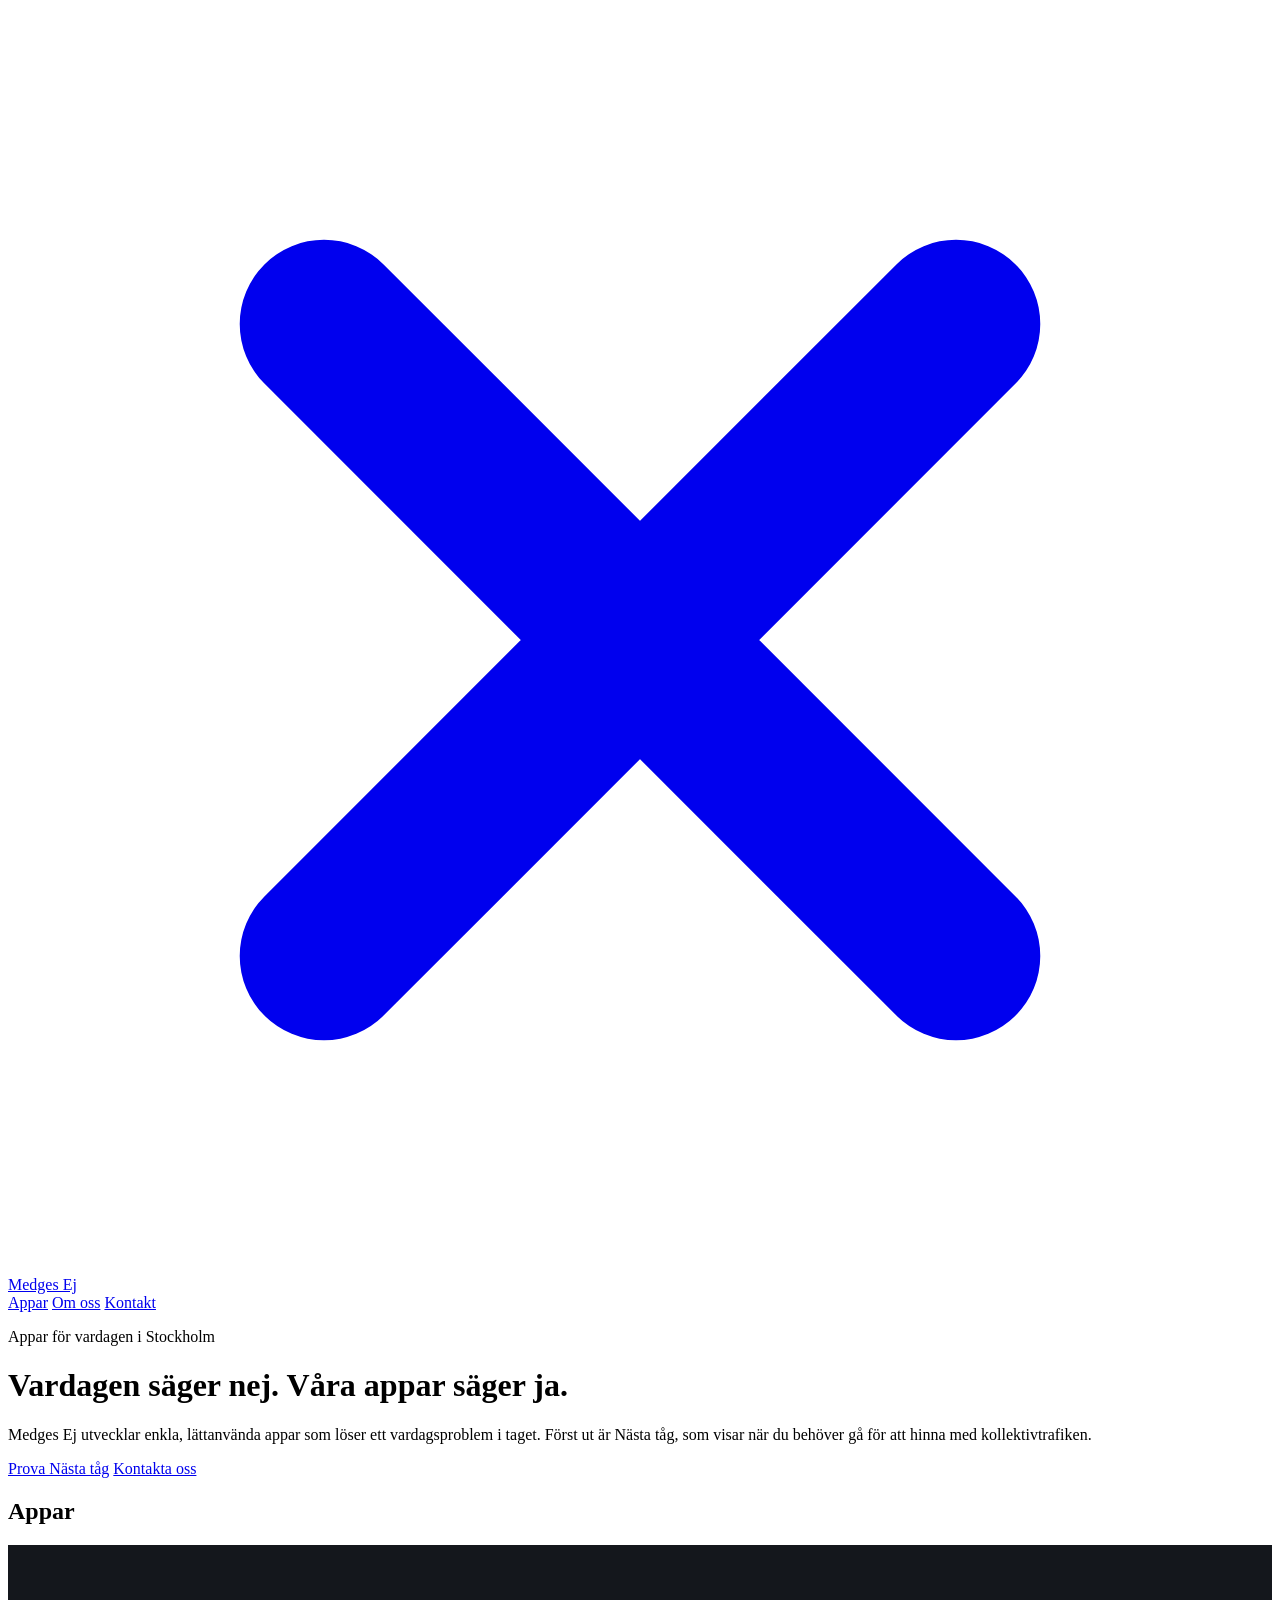
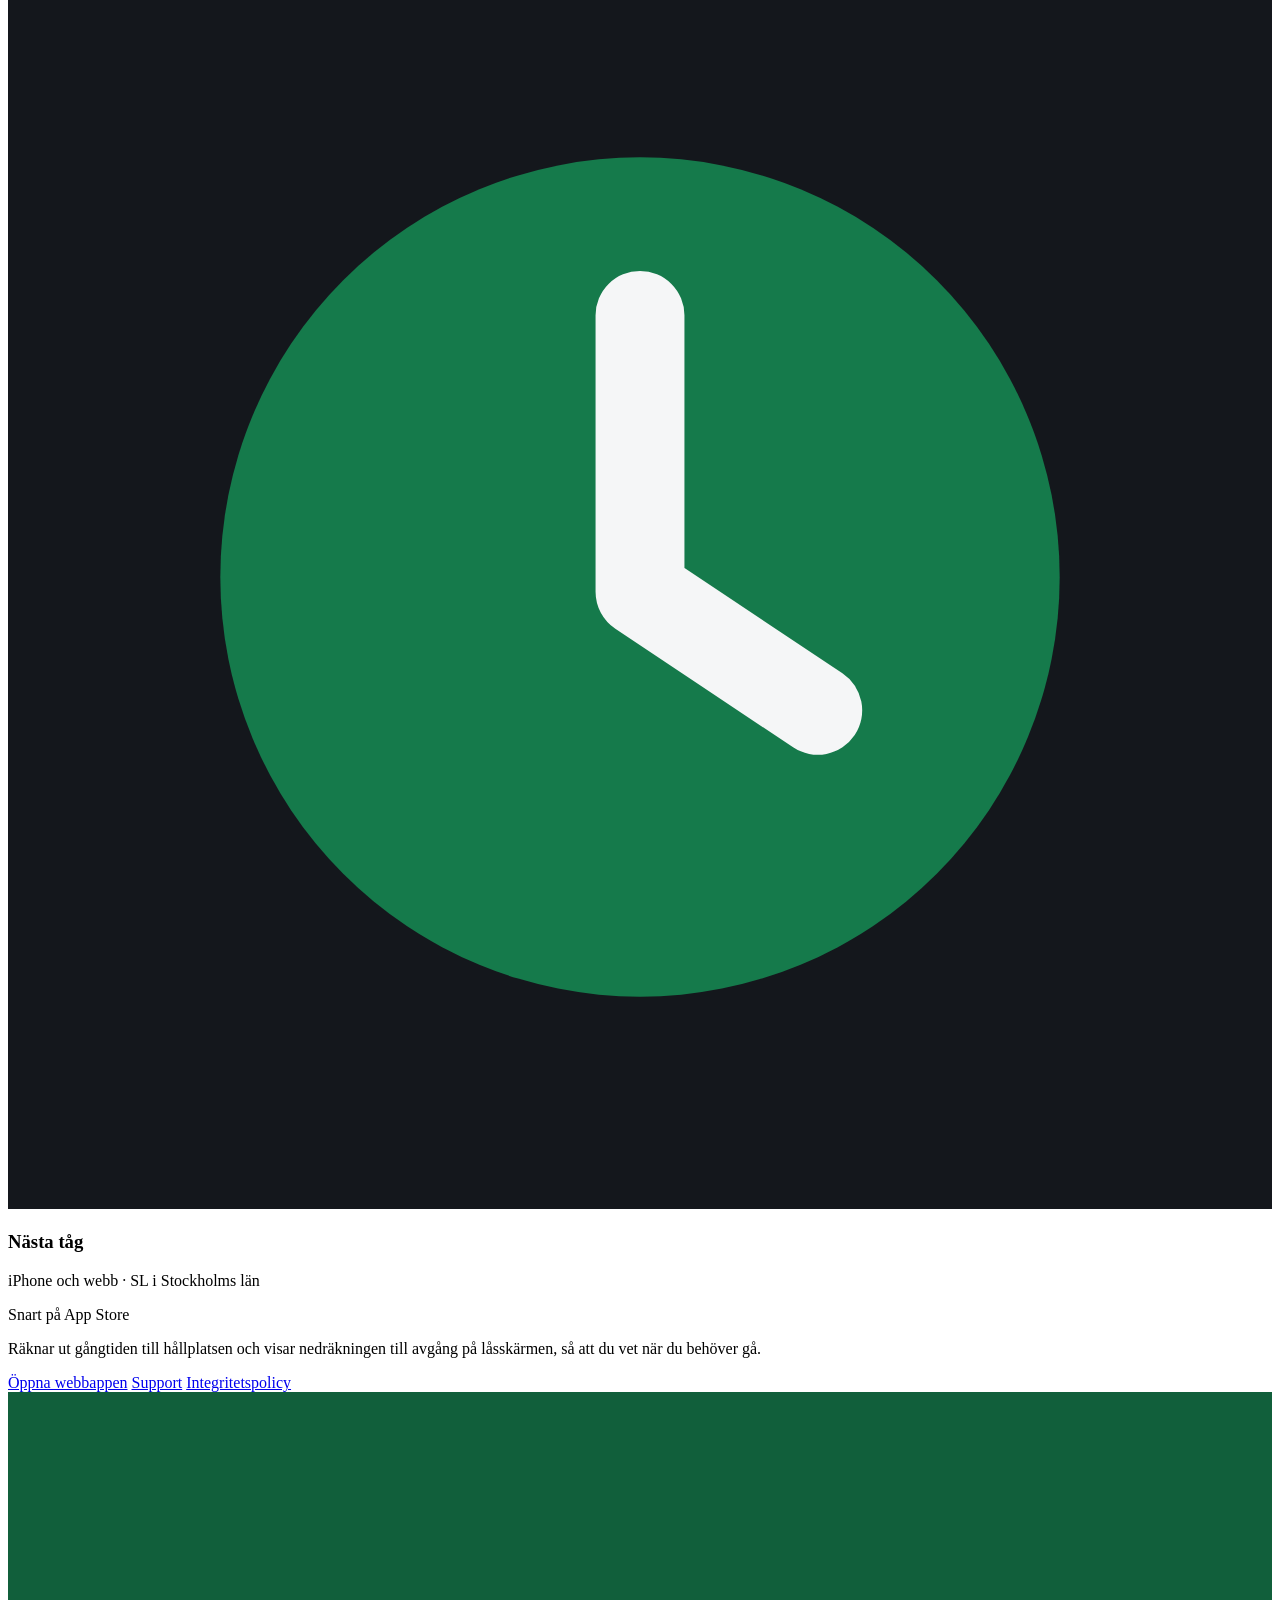
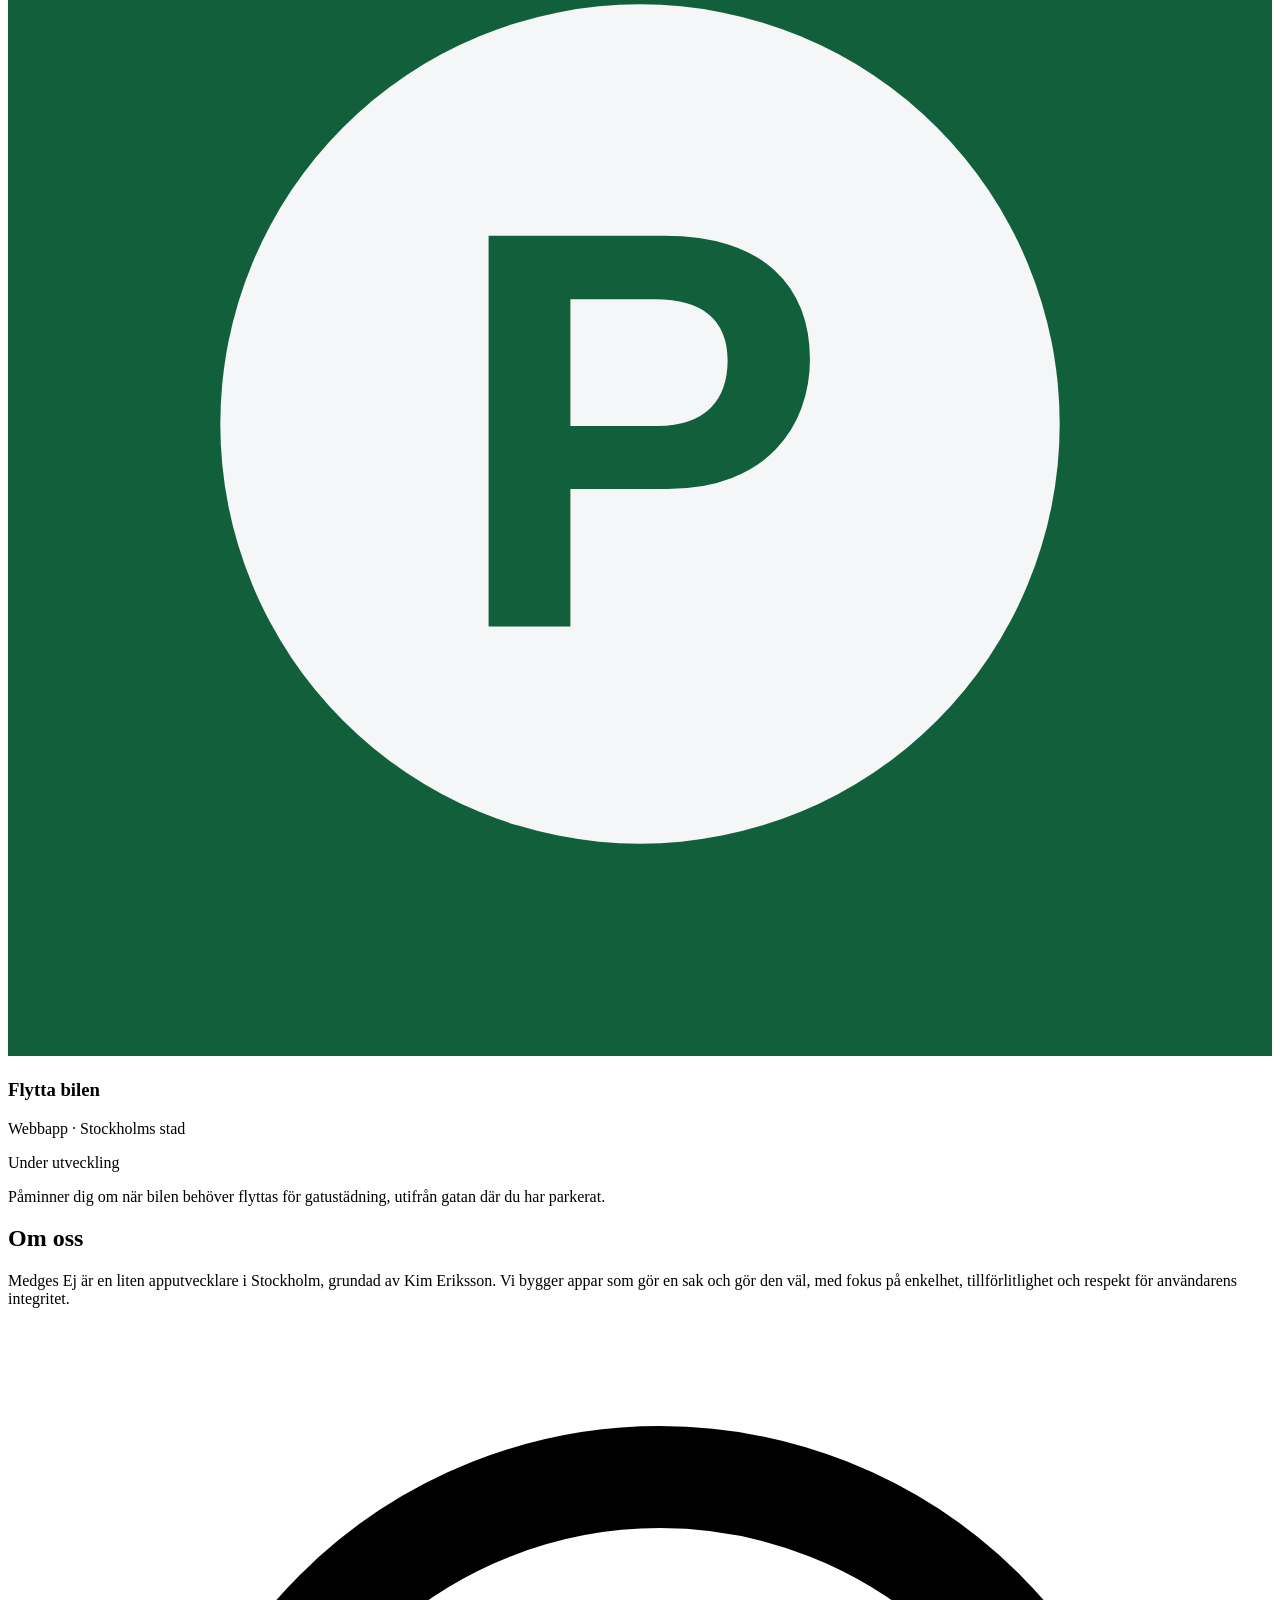
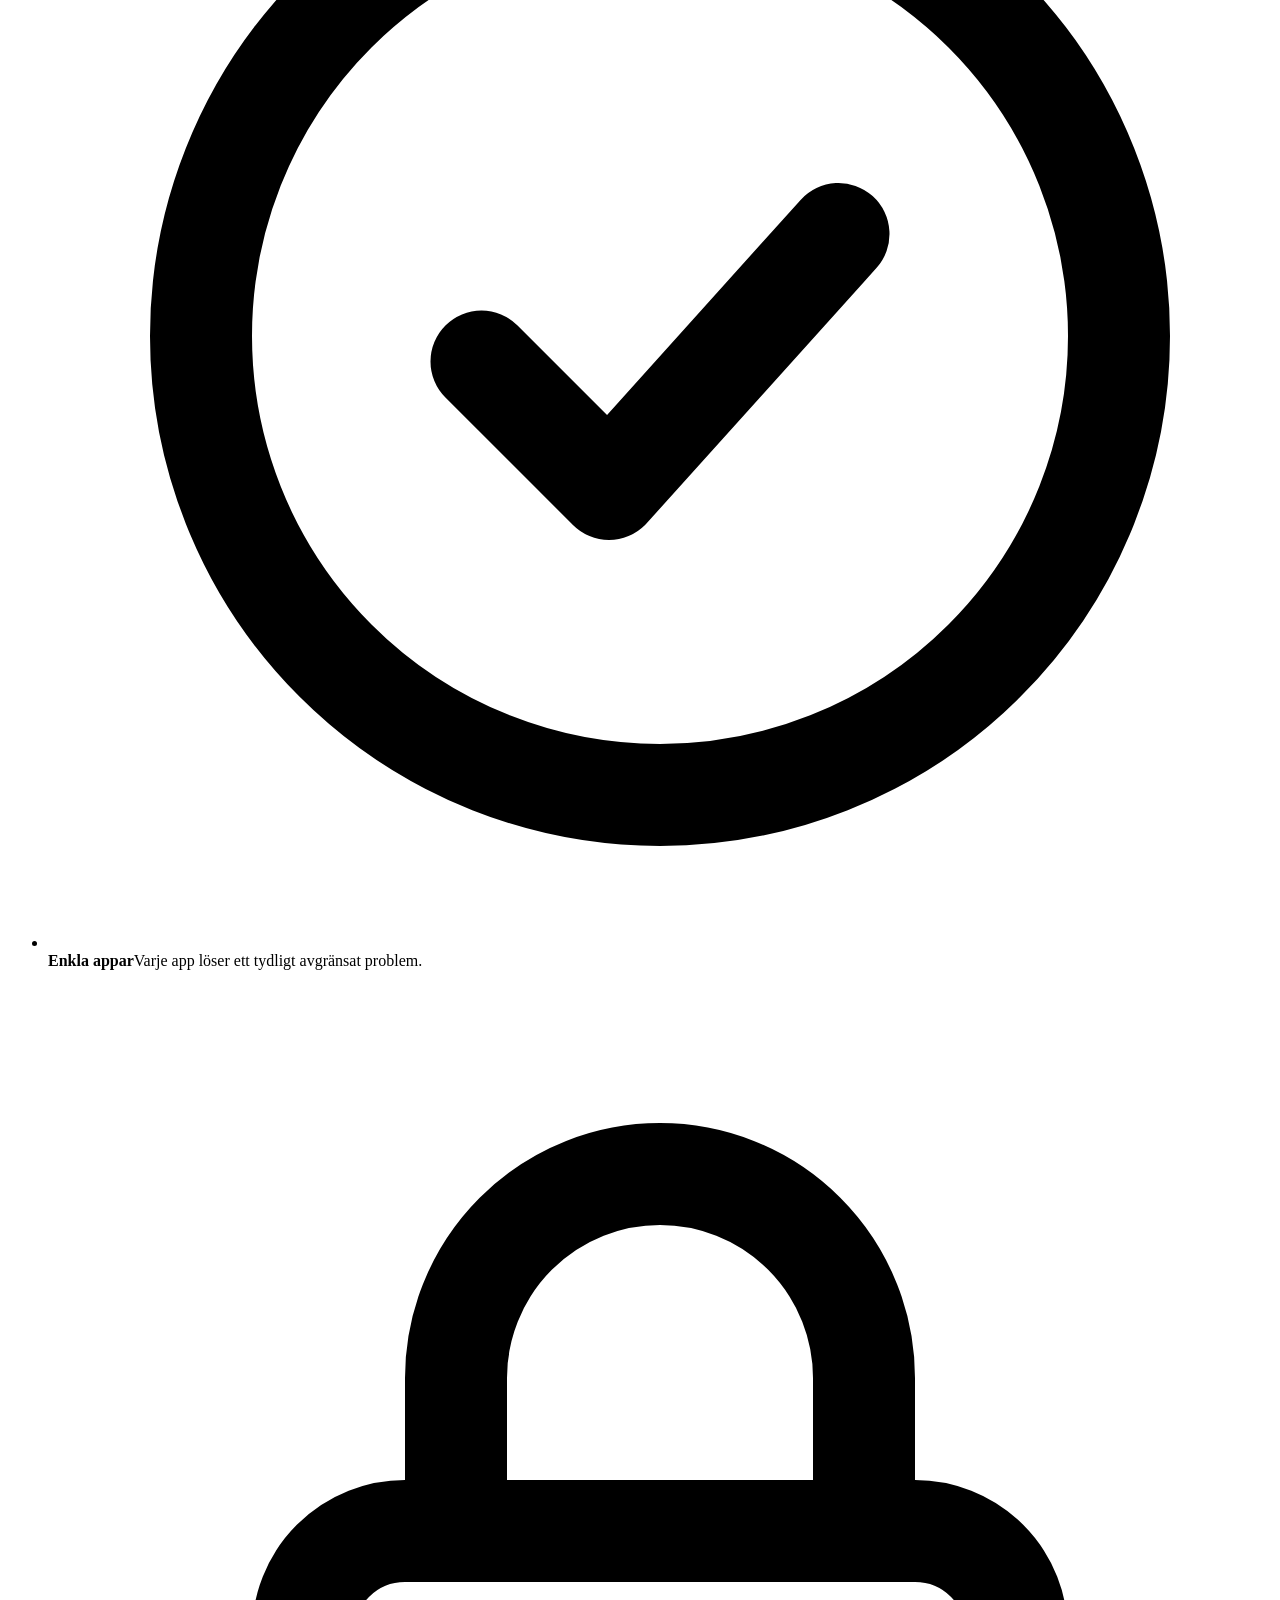
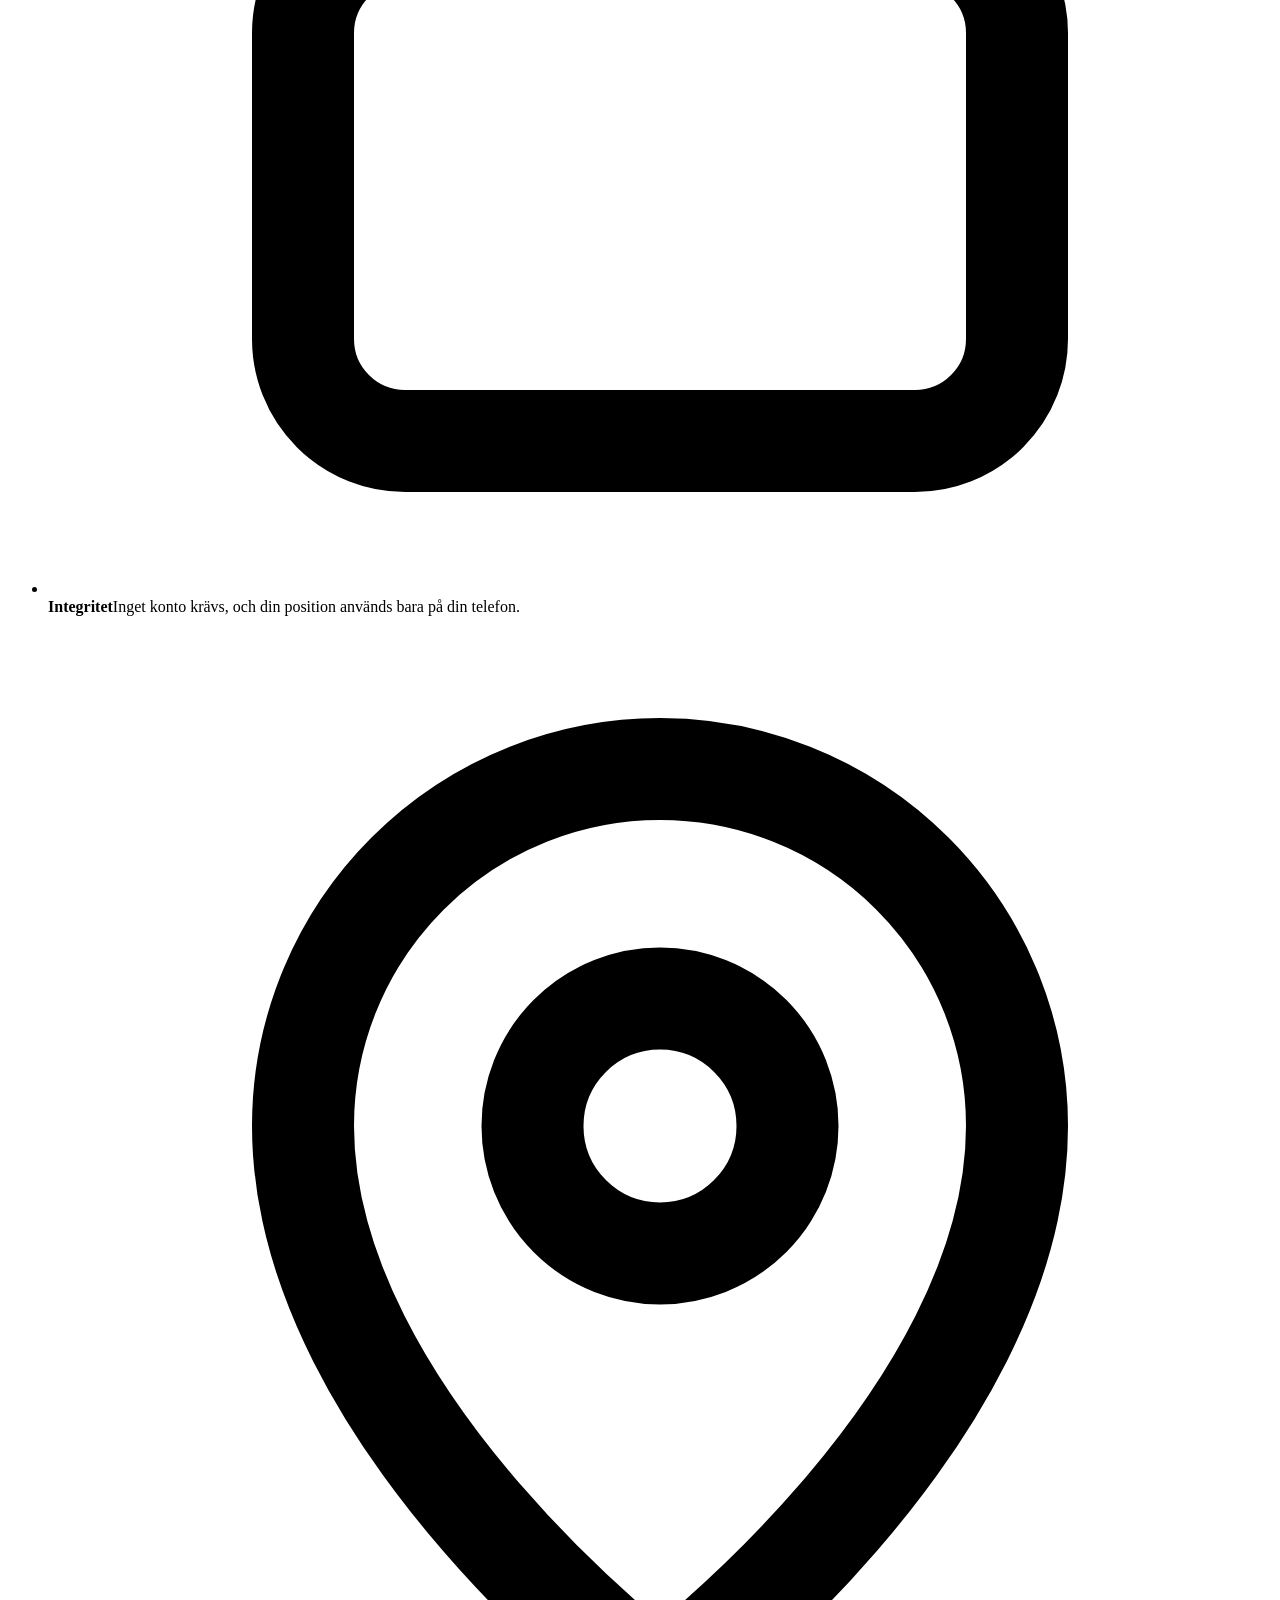
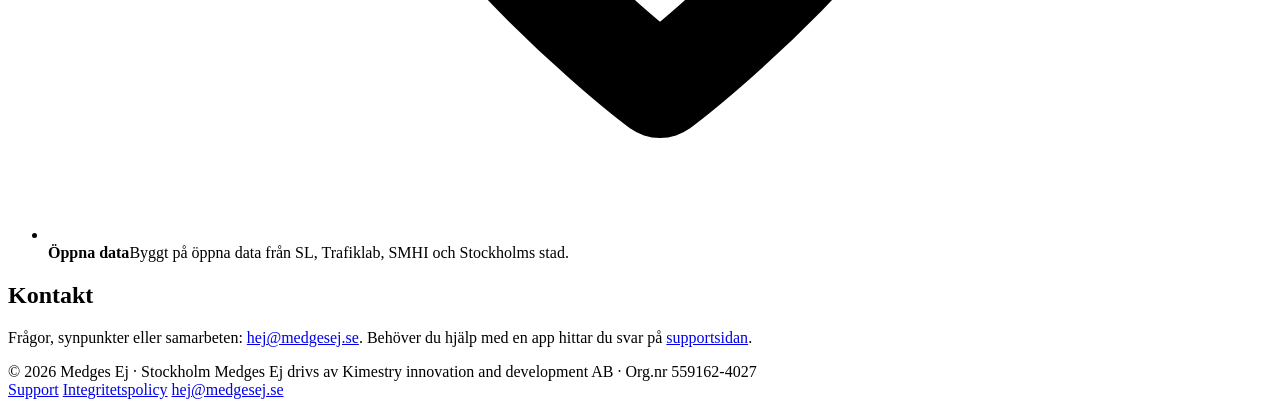
==== commit e63bf2ee: "Sidfot: företagsnamn och organisationsnummer Medges Ej drivs av Kimestry innovation and development " ====
--- a/site/index.html
+++ b/site/index.html
@@ -117,7 +117,10 @@
   </main>
 
   <footer>
-    <span>© 2026 Medges Ej · Stockholm</span>
+    <div class="legal">
+      <span>© 2026 Medges Ej · Stockholm</span>
+      <span>Medges Ej drivs av Kimestry innovation and development AB · Org.nr 559162-4027</span>
+    </div>
     <nav class="foot-links" aria-label="Sidfot">
       <a href="/support/">Support</a>
       <a href="/nasta-tag/integritet.html">Integritetspolicy</a>
